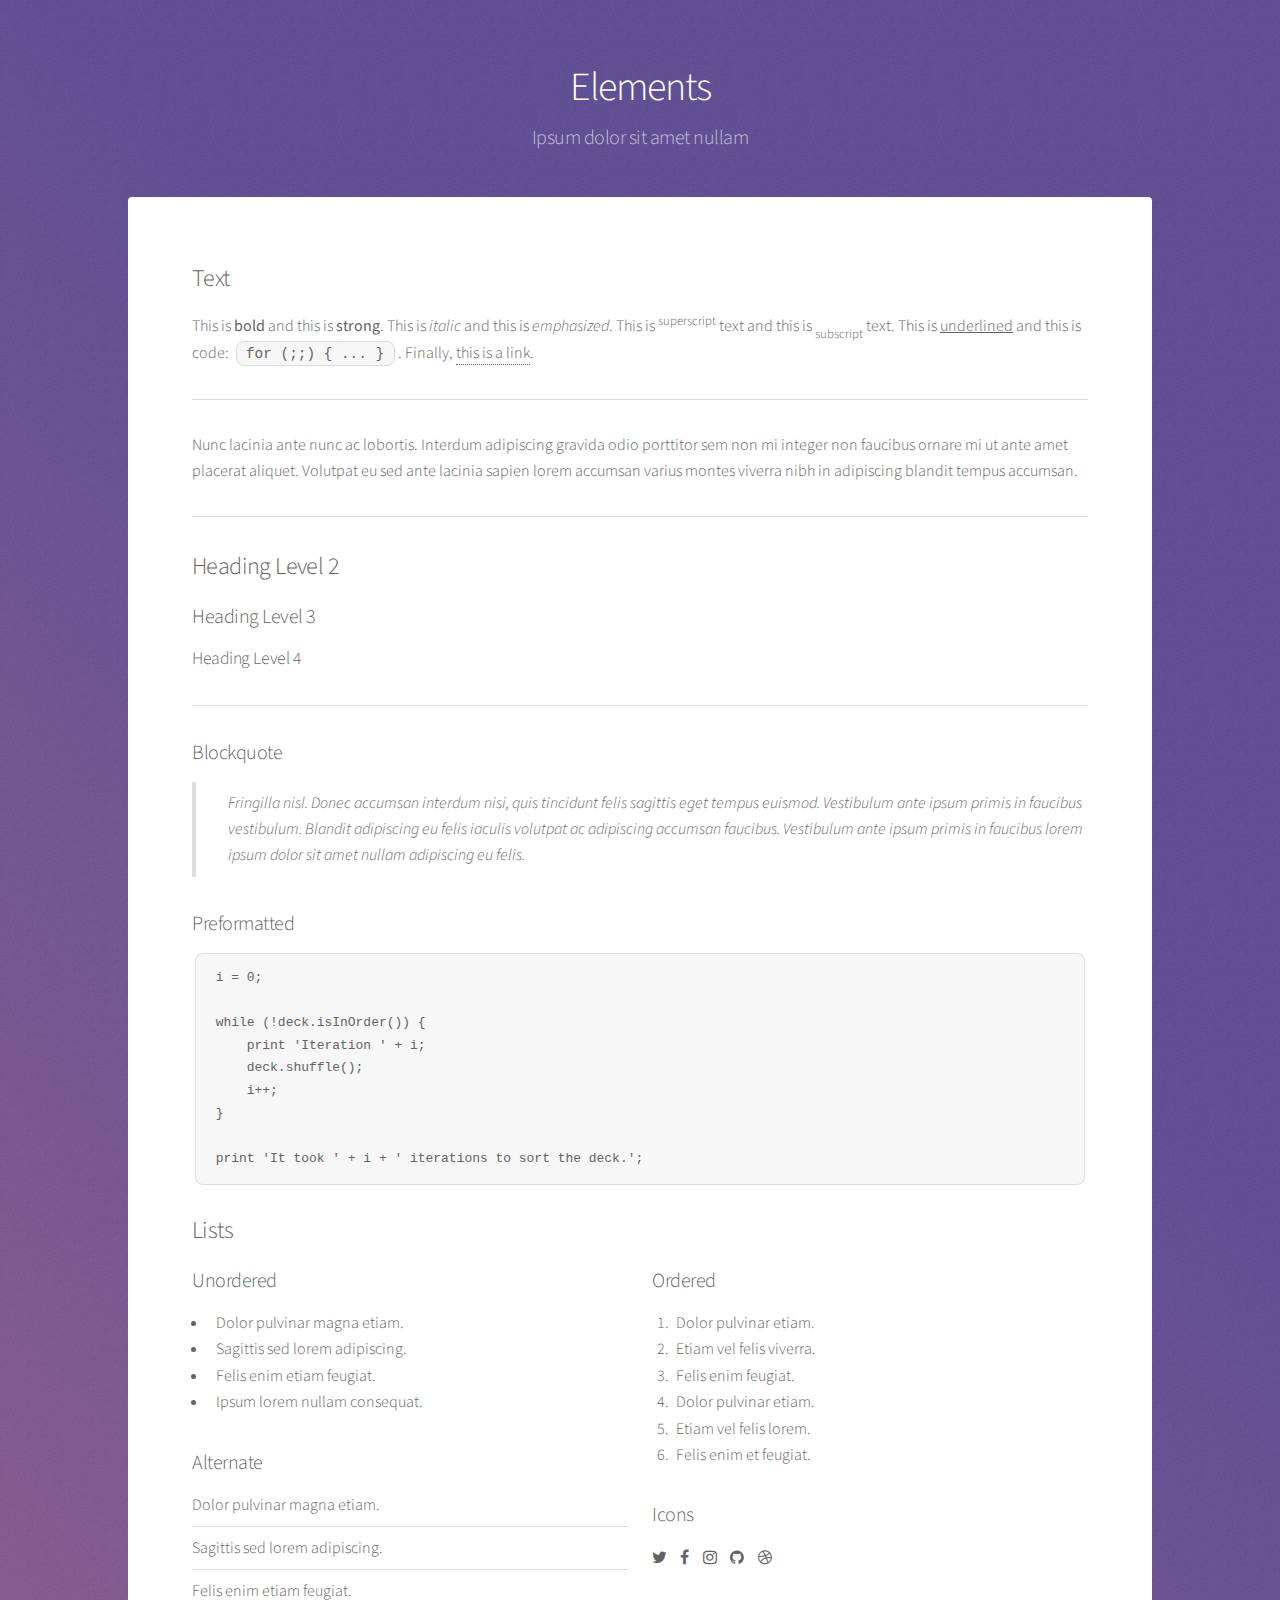
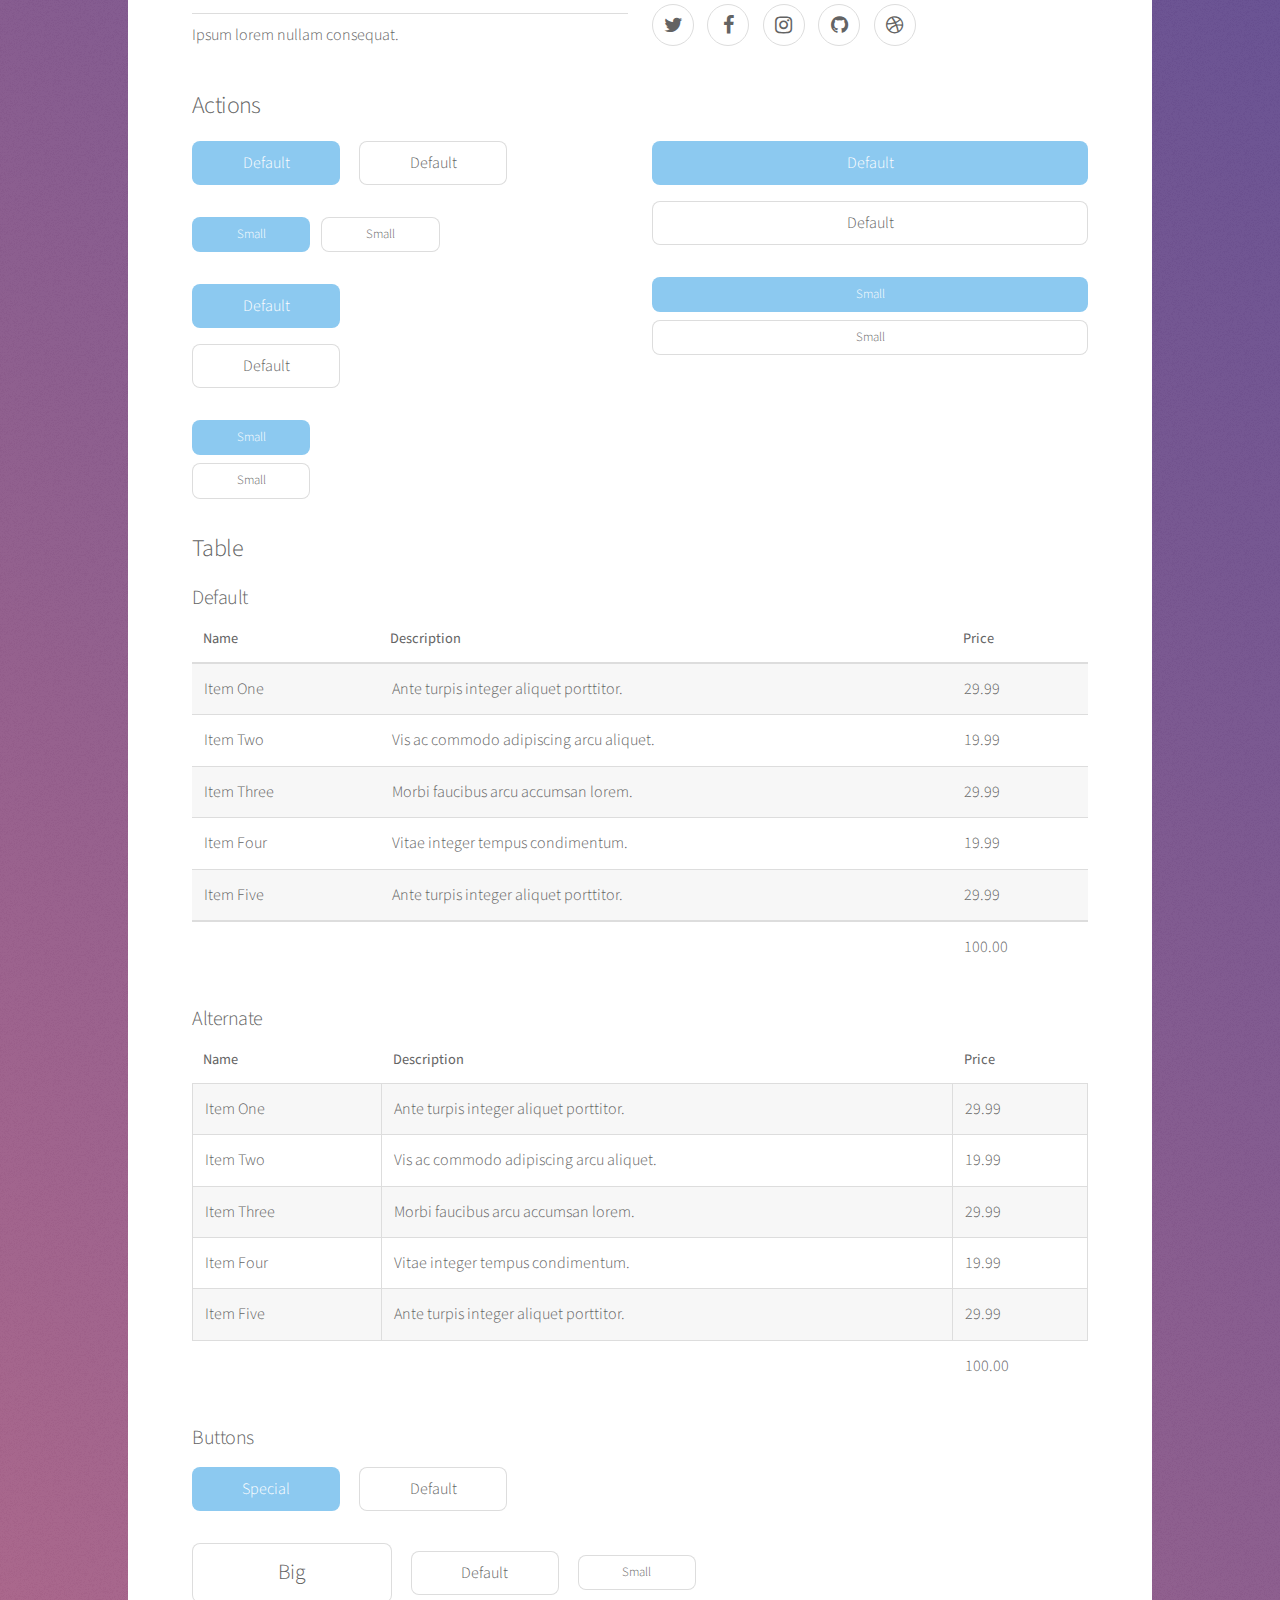
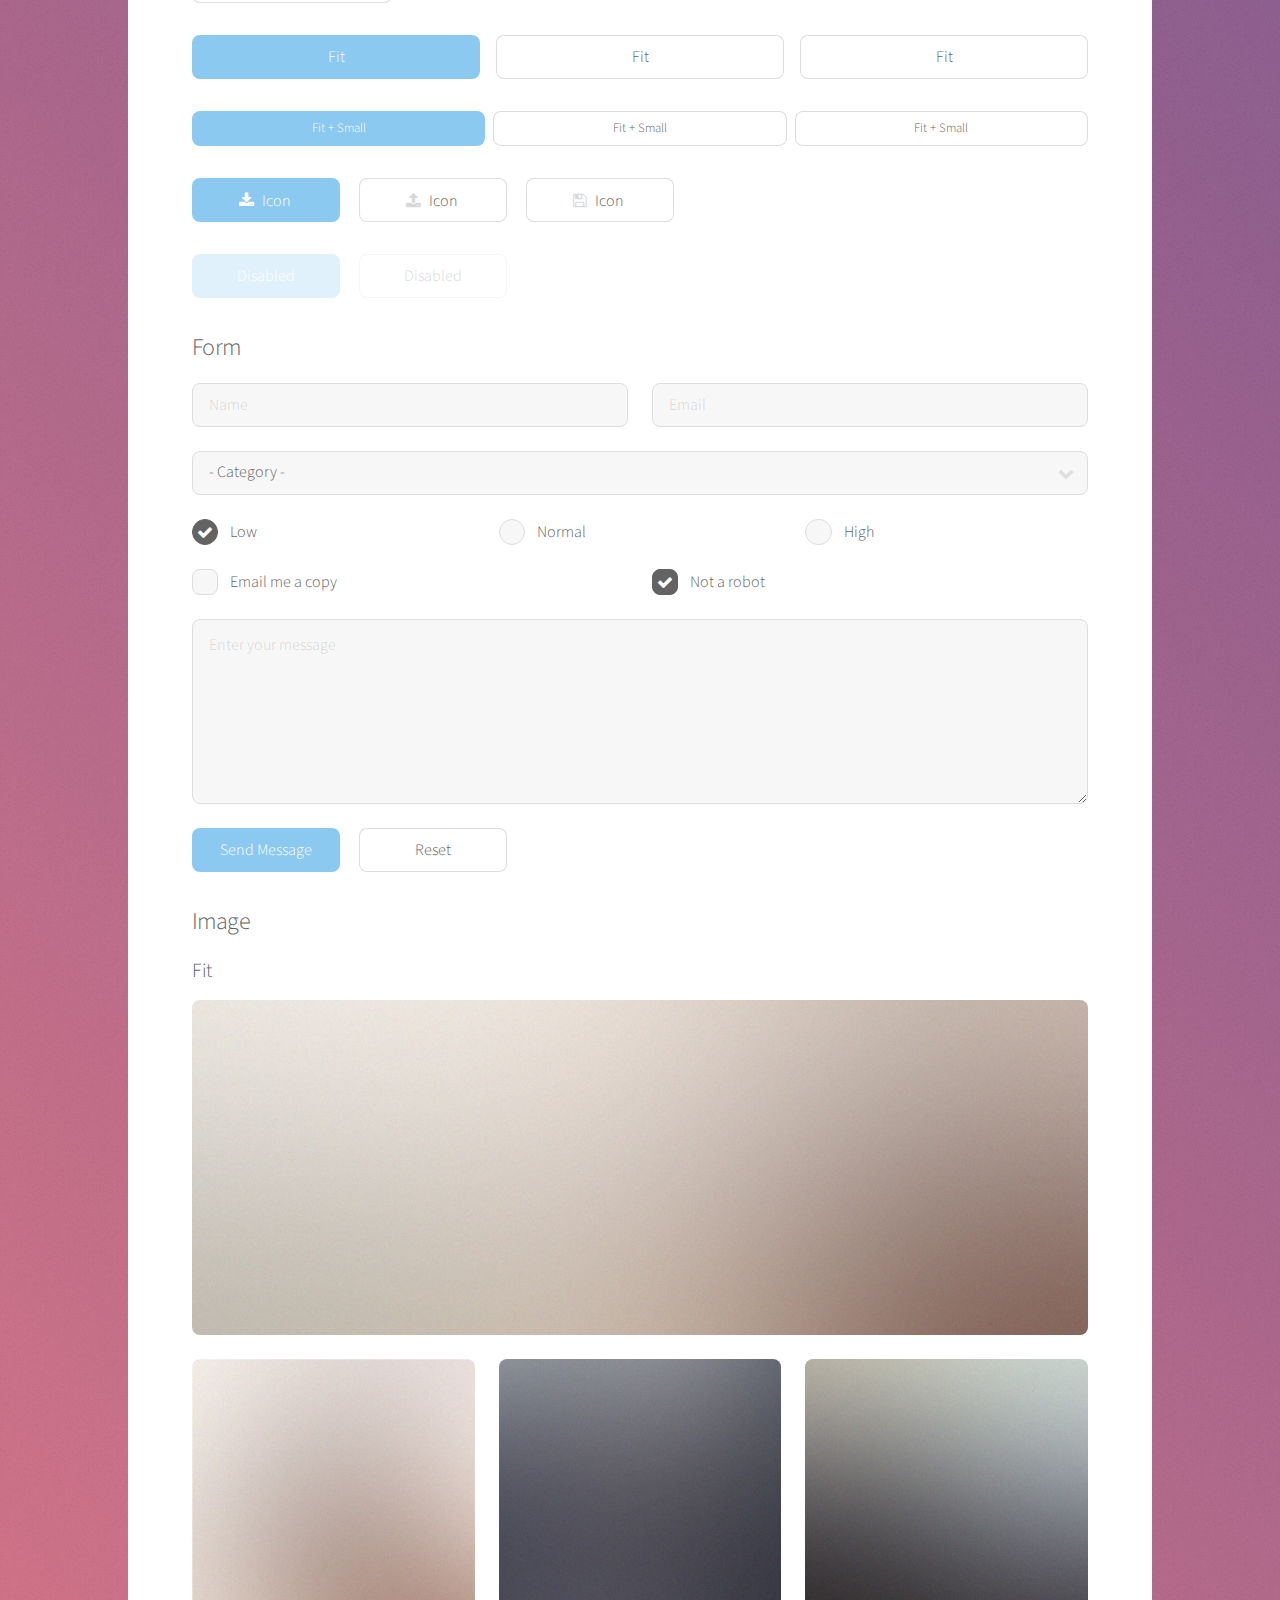
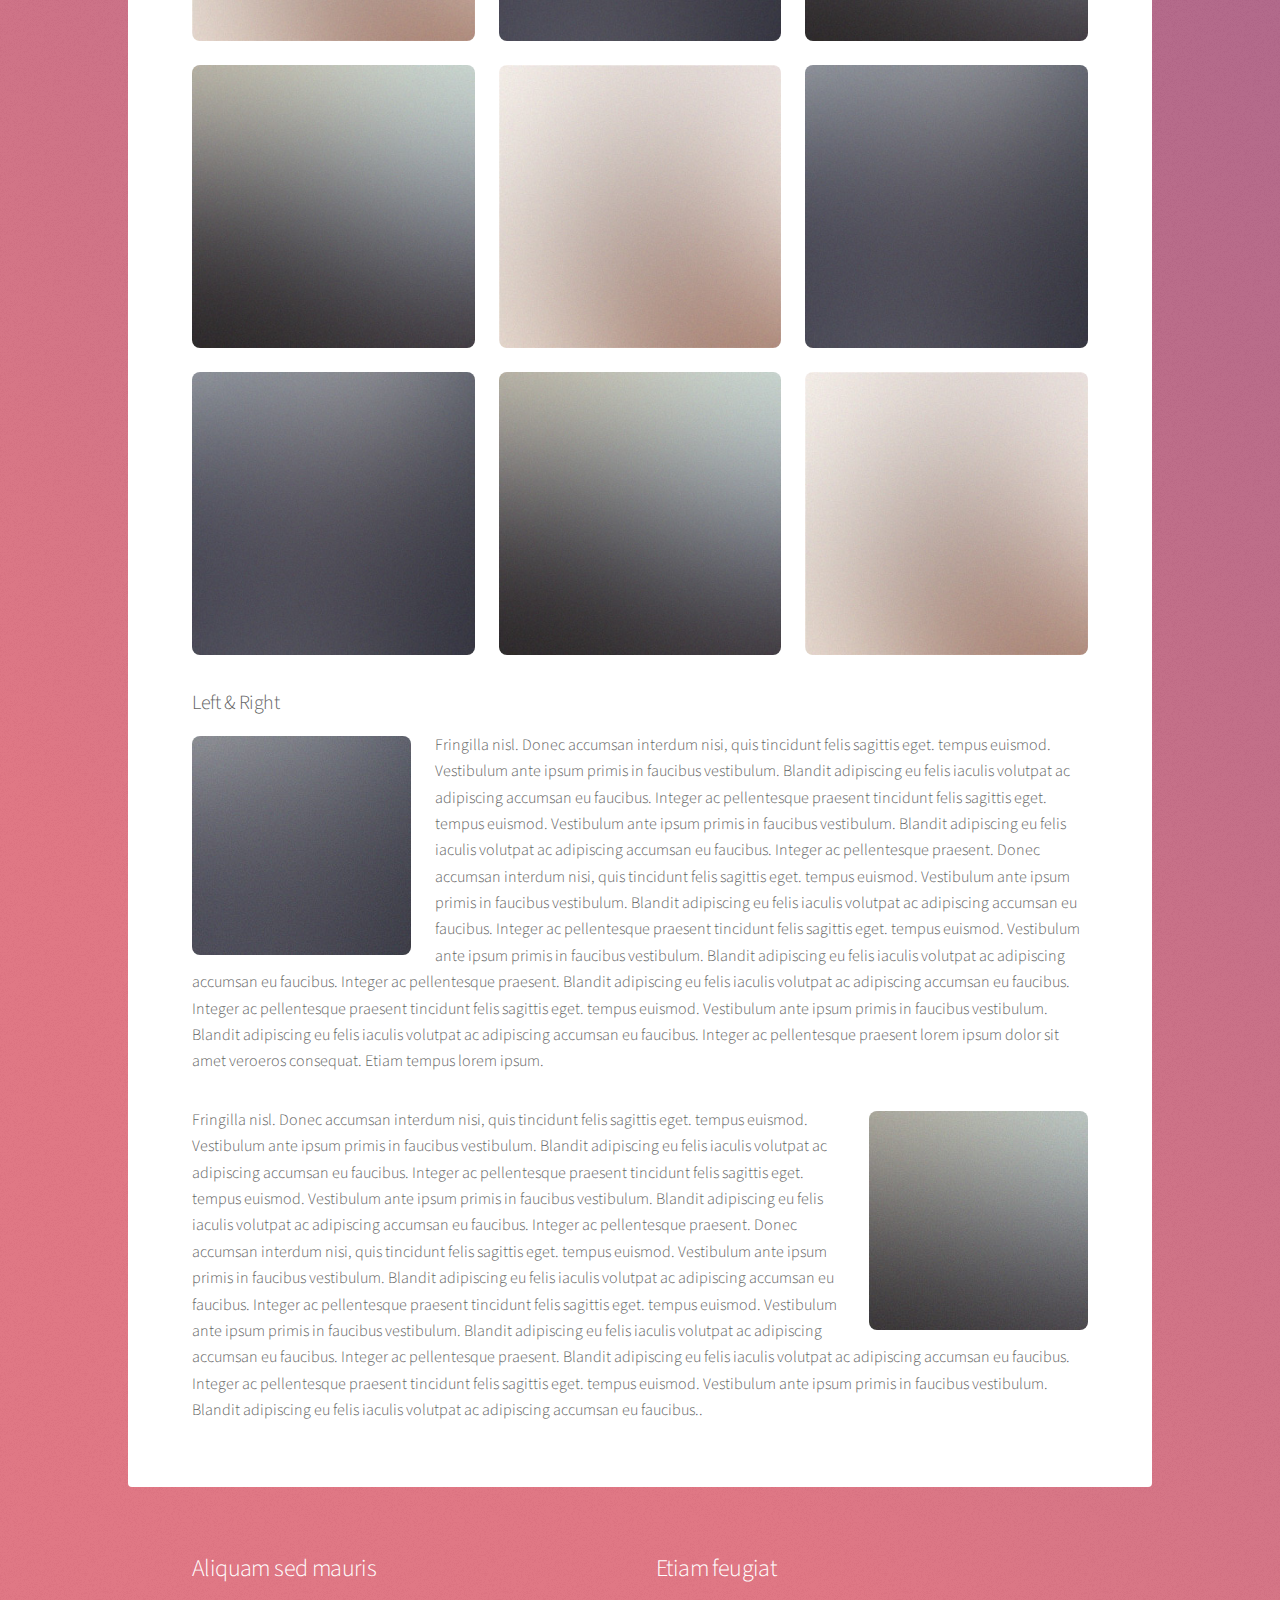
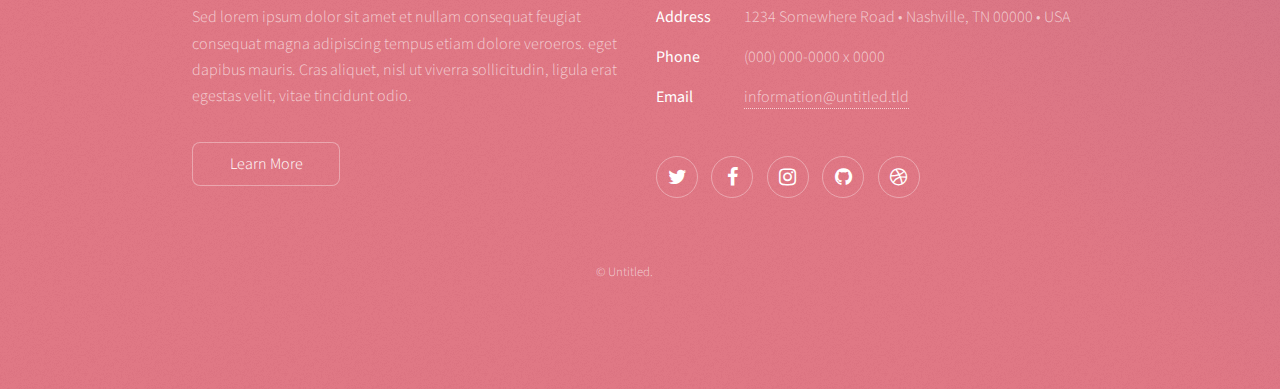
==== elements.html @ c95d52db "add Skel, SASS, & jquery files" ====
<!DOCTYPE HTML>
<!--
	Stellar by Pixelarity
	pixelarity.com | hello@pixelarity.com
	License: pixelarity.com/license
-->
<html>
	<head>
		<title>Untitled</title>
		<meta charset="utf-8" />
		<meta name="viewport" content="width=device-width, initial-scale=1" />
		<!--[if lte IE 8]><script src="assets/js/ie/html5shiv.js"></script><![endif]-->
		<link rel="stylesheet" href="assets/css/main.css" />
		<!--[if lte IE 9]><link rel="stylesheet" href="assets/css/ie9.css" /><![endif]-->
		<!--[if lte IE 8]><link rel="stylesheet" href="assets/css/ie8.css" /><![endif]-->
	</head>
	<body>

		<!-- Wrapper -->
			<div id="wrapper">

				<!-- Header -->
					<header id="header">
						<h1>Elements</h1>
						<p>Ipsum dolor sit amet nullam</p>
					</header>

				<!-- Main -->
					<div id="main">

						<!-- Content -->
							<section id="content" class="main">

								<!-- Text -->
									<section>
										<h2>Text</h2>
										<p>This is <b>bold</b> and this is <strong>strong</strong>. This is <i>italic</i> and this is <em>emphasized</em>.
										This is <sup>superscript</sup> text and this is <sub>subscript</sub> text.
										This is <u>underlined</u> and this is code: <code>for (;;) { ... }</code>. Finally, <a href="#">this is a link</a>.</p>
										<hr />
										<p>Nunc lacinia ante nunc ac lobortis. Interdum adipiscing gravida odio porttitor sem non mi integer non faucibus ornare mi ut ante amet placerat aliquet. Volutpat eu sed ante lacinia sapien lorem accumsan varius montes viverra nibh in adipiscing blandit tempus accumsan.</p>
										<hr />
										<h2>Heading Level 2</h2>
										<h3>Heading Level 3</h3>
										<h4>Heading Level 4</h4>
										<hr />
										<h3>Blockquote</h3>
										<blockquote>Fringilla nisl. Donec accumsan interdum nisi, quis tincidunt felis sagittis eget tempus euismod. Vestibulum ante ipsum primis in faucibus vestibulum. Blandit adipiscing eu felis iaculis volutpat ac adipiscing accumsan faucibus. Vestibulum ante ipsum primis in faucibus lorem ipsum dolor sit amet nullam adipiscing eu felis.</blockquote>
										<h3>Preformatted</h3>
										<pre><code>i = 0;

while (!deck.isInOrder()) {
    print 'Iteration ' + i;
    deck.shuffle();
    i++;
}

print 'It took ' + i + ' iterations to sort the deck.';</code></pre>
									</section>

								<!-- Lists -->
									<section>
										<h2>Lists</h2>
										<div class="row">
											<div class="6u 12u$(medium)">
												<h3>Unordered</h3>
												<ul>
													<li>Dolor pulvinar magna etiam.</li>
													<li>Sagittis sed lorem adipiscing.</li>
													<li>Felis enim etiam feugiat.</li>
													<li>Ipsum lorem nullam consequat.</li>
												</ul>
												<h3>Alternate</h3>
												<ul class="alt">
													<li>Dolor pulvinar magna etiam.</li>
													<li>Sagittis sed lorem adipiscing.</li>
													<li>Felis enim etiam feugiat.</li>
													<li>Ipsum lorem nullam consequat.</li>
												</ul>
											</div>
											<div class="6u$ 12u$(medium)">
												<h3>Ordered</h3>
												<ol>
													<li>Dolor pulvinar etiam.</li>
													<li>Etiam vel felis viverra.</li>
													<li>Felis enim feugiat.</li>
													<li>Dolor pulvinar etiam.</li>
													<li>Etiam vel felis lorem.</li>
													<li>Felis enim et feugiat.</li>
												</ol>
												<h3>Icons</h3>
												<ul class="icons">
													<li><a href="#" class="icon fa-twitter"><span class="label">Twitter</span></a></li>
													<li><a href="#" class="icon fa-facebook"><span class="label">Facebook</span></a></li>
													<li><a href="#" class="icon fa-instagram"><span class="label">Instagram</span></a></li>
													<li><a href="#" class="icon fa-github"><span class="label">GitHub</span></a></li>
													<li><a href="#" class="icon fa-dribbble"><span class="label">Dribbble</span></a></li>
												</ul>
												<ul class="icons">
													<li><a href="#" class="icon alt fa-twitter"><span class="label">Twitter</span></a></li>
													<li><a href="#" class="icon alt fa-facebook"><span class="label">Facebook</span></a></li>
													<li><a href="#" class="icon alt fa-instagram"><span class="label">Instagram</span></a></li>
													<li><a href="#" class="icon alt fa-github"><span class="label">GitHub</span></a></li>
													<li><a href="#" class="icon alt fa-dribbble"><span class="label">Dribbble</span></a></li>
												</ul>
											</div>
										</div>
										<h2>Actions</h2>
										<div class="row">
											<div class="6u 12u$(medium)">
												<ul class="actions">
													<li><a href="#" class="button special">Default</a></li>
													<li><a href="#" class="button">Default</a></li>
												</ul>
												<ul class="actions small">
													<li><a href="#" class="button special small">Small</a></li>
													<li><a href="#" class="button small">Small</a></li>
												</ul>
												<ul class="actions vertical">
													<li><a href="#" class="button special">Default</a></li>
													<li><a href="#" class="button">Default</a></li>
												</ul>
												<ul class="actions vertical small">
													<li><a href="#" class="button special small">Small</a></li>
													<li><a href="#" class="button small">Small</a></li>
												</ul>
											</div>
											<div class="6u 12u$(medium)">
												<ul class="actions vertical">
													<li><a href="#" class="button special fit">Default</a></li>
													<li><a href="#" class="button fit">Default</a></li>
												</ul>
												<ul class="actions vertical small">
													<li><a href="#" class="button special small fit">Small</a></li>
													<li><a href="#" class="button small fit">Small</a></li>
												</ul>
											</div>
										</div>
									</section>

								<!-- Table -->
									<section>
										<h2>Table</h2>
										<h3>Default</h3>
										<div class="table-wrapper">
											<table>
												<thead>
													<tr>
														<th>Name</th>
														<th>Description</th>
														<th>Price</th>
													</tr>
												</thead>
												<tbody>
													<tr>
														<td>Item One</td>
														<td>Ante turpis integer aliquet porttitor.</td>
														<td>29.99</td>
													</tr>
													<tr>
														<td>Item Two</td>
														<td>Vis ac commodo adipiscing arcu aliquet.</td>
														<td>19.99</td>
													</tr>
													<tr>
														<td>Item Three</td>
														<td> Morbi faucibus arcu accumsan lorem.</td>
														<td>29.99</td>
													</tr>
													<tr>
														<td>Item Four</td>
														<td>Vitae integer tempus condimentum.</td>
														<td>19.99</td>
													</tr>
													<tr>
														<td>Item Five</td>
														<td>Ante turpis integer aliquet porttitor.</td>
														<td>29.99</td>
													</tr>
												</tbody>
												<tfoot>
													<tr>
														<td colspan="2"></td>
														<td>100.00</td>
													</tr>
												</tfoot>
											</table>
										</div>

										<h3>Alternate</h3>
										<div class="table-wrapper">
											<table class="alt">
												<thead>
													<tr>
														<th>Name</th>
														<th>Description</th>
														<th>Price</th>
													</tr>
												</thead>
												<tbody>
													<tr>
														<td>Item One</td>
														<td>Ante turpis integer aliquet porttitor.</td>
														<td>29.99</td>
													</tr>
													<tr>
														<td>Item Two</td>
														<td>Vis ac commodo adipiscing arcu aliquet.</td>
														<td>19.99</td>
													</tr>
													<tr>
														<td>Item Three</td>
														<td> Morbi faucibus arcu accumsan lorem.</td>
														<td>29.99</td>
													</tr>
													<tr>
														<td>Item Four</td>
														<td>Vitae integer tempus condimentum.</td>
														<td>19.99</td>
													</tr>
													<tr>
														<td>Item Five</td>
														<td>Ante turpis integer aliquet porttitor.</td>
														<td>29.99</td>
													</tr>
												</tbody>
												<tfoot>
													<tr>
														<td colspan="2"></td>
														<td>100.00</td>
													</tr>
												</tfoot>
											</table>
										</div>
									</section>

								<!-- Buttons -->
									<section>
										<h3>Buttons</h3>
										<ul class="actions">
											<li><a href="#" class="button special">Special</a></li>
											<li><a href="#" class="button">Default</a></li>
										</ul>
										<ul class="actions">
											<li><a href="#" class="button big">Big</a></li>
											<li><a href="#" class="button">Default</a></li>
											<li><a href="#" class="button small">Small</a></li>
										</ul>
										<ul class="actions fit">
											<li><a href="#" class="button special fit">Fit</a></li>
											<li><a href="#" class="button fit">Fit</a></li>
											<li><a href="#" class="button fit">Fit</a></li>
										</ul>
										<ul class="actions fit small">
											<li><a href="#" class="button special fit small">Fit + Small</a></li>
											<li><a href="#" class="button fit small">Fit + Small</a></li>
											<li><a href="#" class="button fit small">Fit + Small</a></li>
										</ul>
										<ul class="actions">
											<li><a href="#" class="button special icon fa-download">Icon</a></li>
											<li><a href="#" class="button icon fa-upload">Icon</a></li>
											<li><a href="#" class="button icon fa-save">Icon</a></li>
										</ul>
										<ul class="actions">
											<li><span class="button special disabled">Disabled</span></li>
											<li><span class="button disabled">Disabled</span></li>
										</ul>
									</section>

								<!-- Form -->
									<section>
										<h2>Form</h2>
										<form method="post" action="#">
											<div class="row uniform">
												<div class="6u 12u$(xsmall)">
													<input type="text" name="demo-name" id="demo-name" value="" placeholder="Name" />
												</div>
												<div class="6u$ 12u$(xsmall)">
													<input type="email" name="demo-email" id="demo-email" value="" placeholder="Email" />
												</div>
												<div class="12u$">
													<div class="select-wrapper">
														<select name="demo-category" id="demo-category">
															<option value="">- Category -</option>
															<option value="1">Manufacturing</option>
															<option value="1">Shipping</option>
															<option value="1">Administration</option>
															<option value="1">Human Resources</option>
														</select>
													</div>
												</div>
												<div class="4u 12u$(small)">
													<input type="radio" id="demo-priority-low" name="demo-priority" checked>
													<label for="demo-priority-low">Low</label>
												</div>
												<div class="4u 12u$(small)">
													<input type="radio" id="demo-priority-normal" name="demo-priority">
													<label for="demo-priority-normal">Normal</label>
												</div>
												<div class="4u$ 12u$(small)">
													<input type="radio" id="demo-priority-high" name="demo-priority">
													<label for="demo-priority-high">High</label>
												</div>
												<div class="6u 12u$(small)">
													<input type="checkbox" id="demo-copy" name="demo-copy">
													<label for="demo-copy">Email me a copy</label>
												</div>
												<div class="6u$ 12u$(small)">
													<input type="checkbox" id="demo-human" name="demo-human" checked>
													<label for="demo-human">Not a robot</label>
												</div>
												<div class="12u$">
													<textarea name="demo-message" id="demo-message" placeholder="Enter your message" rows="6"></textarea>
												</div>
												<div class="12u$">
													<ul class="actions">
														<li><input type="submit" value="Send Message" class="special" /></li>
														<li><input type="reset" value="Reset" /></li>
													</ul>
												</div>
											</div>
										</form>
									</section>

								<!-- Image -->
									<section>
										<h2>Image</h2>
										<h3>Fit</h3>
										<div class="box alt">
											<div class="row uniform">
												<div class="12u$"><span class="image fit"><img src="images/pic04.jpg" alt="" /></span></div>
												<div class="4u"><span class="image fit"><img src="images/pic01.jpg" alt="" /></span></div>
												<div class="4u"><span class="image fit"><img src="images/pic02.jpg" alt="" /></span></div>
												<div class="4u$"><span class="image fit"><img src="images/pic03.jpg" alt="" /></span></div>
												<div class="4u"><span class="image fit"><img src="images/pic03.jpg" alt="" /></span></div>
												<div class="4u"><span class="image fit"><img src="images/pic01.jpg" alt="" /></span></div>
												<div class="4u$"><span class="image fit"><img src="images/pic02.jpg" alt="" /></span></div>
												<div class="4u"><span class="image fit"><img src="images/pic02.jpg" alt="" /></span></div>
												<div class="4u"><span class="image fit"><img src="images/pic03.jpg" alt="" /></span></div>
												<div class="4u$"><span class="image fit"><img src="images/pic01.jpg" alt="" /></span></div>
											</div>
										</div>
										<h3>Left &amp; Right</h3>
										<p><span class="image left"><img src="images/pic05.jpg" alt="" /></span>Fringilla nisl. Donec accumsan interdum nisi, quis tincidunt felis sagittis eget. tempus euismod. Vestibulum ante ipsum primis in faucibus vestibulum. Blandit adipiscing eu felis iaculis volutpat ac adipiscing accumsan eu faucibus. Integer ac pellentesque praesent tincidunt felis sagittis eget. tempus euismod. Vestibulum ante ipsum primis in faucibus vestibulum. Blandit adipiscing eu felis iaculis volutpat ac adipiscing accumsan eu faucibus. Integer ac pellentesque praesent. Donec accumsan interdum nisi, quis tincidunt felis sagittis eget. tempus euismod. Vestibulum ante ipsum primis in faucibus vestibulum. Blandit adipiscing eu felis iaculis volutpat ac adipiscing accumsan eu faucibus. Integer ac pellentesque praesent tincidunt felis sagittis eget. tempus euismod. Vestibulum ante ipsum primis in faucibus vestibulum. Blandit adipiscing eu felis iaculis volutpat ac adipiscing accumsan eu faucibus. Integer ac pellentesque praesent. Blandit adipiscing eu felis iaculis volutpat ac adipiscing accumsan eu faucibus. Integer ac pellentesque praesent tincidunt felis sagittis eget. tempus euismod. Vestibulum ante ipsum primis in faucibus vestibulum. Blandit adipiscing eu felis iaculis volutpat ac adipiscing accumsan eu faucibus. Integer ac pellentesque praesent lorem ipsum dolor sit amet veroeros consequat. Etiam tempus lorem ipsum.</p>
										<p><span class="image right"><img src="images/pic06.jpg" alt="" /></span>Fringilla nisl. Donec accumsan interdum nisi, quis tincidunt felis sagittis eget. tempus euismod. Vestibulum ante ipsum primis in faucibus vestibulum. Blandit adipiscing eu felis iaculis volutpat ac adipiscing accumsan eu faucibus. Integer ac pellentesque praesent tincidunt felis sagittis eget. tempus euismod. Vestibulum ante ipsum primis in faucibus vestibulum. Blandit adipiscing eu felis iaculis volutpat ac adipiscing accumsan eu faucibus. Integer ac pellentesque praesent. Donec accumsan interdum nisi, quis tincidunt felis sagittis eget. tempus euismod. Vestibulum ante ipsum primis in faucibus vestibulum. Blandit adipiscing eu felis iaculis volutpat ac adipiscing accumsan eu faucibus. Integer ac pellentesque praesent tincidunt felis sagittis eget. tempus euismod. Vestibulum ante ipsum primis in faucibus vestibulum. Blandit adipiscing eu felis iaculis volutpat ac adipiscing accumsan eu faucibus. Integer ac pellentesque praesent. Blandit adipiscing eu felis iaculis volutpat ac adipiscing accumsan eu faucibus. Integer ac pellentesque praesent tincidunt felis sagittis eget. tempus euismod. Vestibulum ante ipsum primis in faucibus vestibulum. Blandit adipiscing eu felis iaculis volutpat ac adipiscing accumsan eu faucibus..</p>
									</section>

							</section>

					</div>

				<!-- Footer -->
					<footer id="footer">
						<section>
							<h2>Aliquam sed mauris</h2>
							<p>Sed lorem ipsum dolor sit amet et nullam consequat feugiat consequat magna adipiscing tempus etiam dolore veroeros. eget dapibus mauris. Cras aliquet, nisl ut viverra sollicitudin, ligula erat egestas velit, vitae tincidunt odio.</p>
							<ul class="actions">
								<li><a href="#" class="button">Learn More</a></li>
							</ul>
						</section>
						<section>
							<h2>Etiam feugiat</h2>
							<dl class="alt">
								<dt>Address</dt>
								<dd>1234 Somewhere Road &bull; Nashville, TN 00000 &bull; USA</dd>
								<dt>Phone</dt>
								<dd>(000) 000-0000 x 0000</dd>
								<dt>Email</dt>
								<dd><a href="#">information@untitled.tld</a></dd>
							</dl>
							<ul class="icons">
								<li><a href="#" class="icon fa-twitter alt"><span class="label">Twitter</span></a></li>
								<li><a href="#" class="icon fa-facebook alt"><span class="label">Facebook</span></a></li>
								<li><a href="#" class="icon fa-instagram alt"><span class="label">Instagram</span></a></li>
								<li><a href="#" class="icon fa-github alt"><span class="label">GitHub</span></a></li>
								<li><a href="#" class="icon fa-dribbble alt"><span class="label">Dribbble</span></a></li>
							</ul>
						</section>
						<p class="copyright">&copy; Untitled.</p>
					</footer>

			</div>

		<!-- Scripts -->
			<script src="assets/js/jquery.min.js"></script>
			<script src="assets/js/jquery.scrollex.min.js"></script>
			<script src="assets/js/jquery.scrolly.min.js"></script>
			<script src="assets/js/skel.min.js"></script>
			<script src="assets/js/util.js"></script>
			<!--[if lte IE 8]><script src="assets/js/ie/respond.min.js"></script><![endif]-->
			<script src="assets/js/main.js"></script>

	</body>
</html>
---- assets/css/main.css ----
@import url(font-awesome.min.css);
@import "https://fonts.googleapis.com/css?family=Source+Sans+Pro:300,400";

/*
	Stellar by Pixelarity
	pixelarity.com | hello@pixelarity.com
	License: pixelarity.com/license
*/

/* Reset */

	html, body, div, span, applet, object, iframe, h1, h2, h3, h4, h5, h6, p, blockquote, pre, a, abbr, acronym, address, big, cite, code, del, dfn, em, img, ins, kbd, q, s, samp, small, strike, strong, sub, sup, tt, var, b, u, i, center, dl, dt, dd, ol, ul, li, fieldset, form, label, legend, table, caption, tbody, tfoot, thead, tr, th, td, article, aside, canvas, details, embed, figure, figcaption, footer, header, hgroup, menu, nav, output, ruby, section, summary, time, mark, audio, video {
		margin: 0;
		padding: 0;
		border: 0;
		font-size: 100%;
		font: inherit;
		vertical-align: baseline;
	}

	article, aside, details, figcaption, figure, footer, header, hgroup, menu, nav, section {
		display: block;
	}

	body {
		line-height: 1;
	}

	ol, ul {
		list-style: none;
	}

	blockquote, q {
		quotes: none;
	}

	blockquote:before, blockquote:after, q:before, q:after {
		content: '';
		content: none;
	}

	table {
		border-collapse: collapse;
		border-spacing: 0;
	}

	body {
		-webkit-text-size-adjust: none;
	}

/* Box Model */

	*, *:before, *:after {
		-moz-box-sizing: border-box;
		-webkit-box-sizing: border-box;
		box-sizing: border-box;
	}

/* Grid */

	.row {
		border-bottom: solid 1px transparent;
		-moz-box-sizing: border-box;
		-webkit-box-sizing: border-box;
		box-sizing: border-box;
	}

	.row > * {
		float: left;
		-moz-box-sizing: border-box;
		-webkit-box-sizing: border-box;
		box-sizing: border-box;
	}

	.row:after, .row:before {
		content: '';
		display: block;
		clear: both;
		height: 0;
	}

	.row.uniform > * > :first-child {
		margin-top: 0;
	}

	.row.uniform > * > :last-child {
		margin-bottom: 0;
	}

	.row.\30 \25 > * {
		padding: 0 0 0 0em;
	}

	.row.\30 \25 {
		margin: 0 0 -1px 0em;
	}

	.row.uniform.\30 \25 > * {
		padding: 0em 0 0 0em;
	}

	.row.uniform.\30 \25 {
		margin: 0em 0 -1px 0em;
	}

	.row > * {
		padding: 0 0 0 1.5em;
	}

	.row {
		margin: 0 0 -1px -1.5em;
	}

	.row.uniform > * {
		padding: 1.5em 0 0 1.5em;
	}

	.row.uniform {
		margin: -1.5em 0 -1px -1.5em;
	}

	.row.\32 00\25 > * {
		padding: 0 0 0 3em;
	}

	.row.\32 00\25 {
		margin: 0 0 -1px -3em;
	}

	.row.uniform.\32 00\25 > * {
		padding: 3em 0 0 3em;
	}

	.row.uniform.\32 00\25 {
		margin: -3em 0 -1px -3em;
	}

	.row.\31 50\25 > * {
		padding: 0 0 0 2.25em;
	}

	.row.\31 50\25 {
		margin: 0 0 -1px -2.25em;
	}

	.row.uniform.\31 50\25 > * {
		padding: 2.25em 0 0 2.25em;
	}

	.row.uniform.\31 50\25 {
		margin: -2.25em 0 -1px -2.25em;
	}

	.row.\35 0\25 > * {
		padding: 0 0 0 0.75em;
	}

	.row.\35 0\25 {
		margin: 0 0 -1px -0.75em;
	}

	.row.uniform.\35 0\25 > * {
		padding: 0.75em 0 0 0.75em;
	}

	.row.uniform.\35 0\25 {
		margin: -0.75em 0 -1px -0.75em;
	}

	.row.\32 5\25 > * {
		padding: 0 0 0 0.375em;
	}

	.row.\32 5\25 {
		margin: 0 0 -1px -0.375em;
	}

	.row.uniform.\32 5\25 > * {
		padding: 0.375em 0 0 0.375em;
	}

	.row.uniform.\32 5\25 {
		margin: -0.375em 0 -1px -0.375em;
	}

	.\31 2u, .\31 2u\24 {
		width: 100%;
		clear: none;
		margin-left: 0;
	}

	.\31 1u, .\31 1u\24 {
		width: 91.6666666667%;
		clear: none;
		margin-left: 0;
	}

	.\31 0u, .\31 0u\24 {
		width: 83.3333333333%;
		clear: none;
		margin-left: 0;
	}

	.\39 u, .\39 u\24 {
		width: 75%;
		clear: none;
		margin-left: 0;
	}

	.\38 u, .\38 u\24 {
		width: 66.6666666667%;
		clear: none;
		margin-left: 0;
	}

	.\37 u, .\37 u\24 {
		width: 58.3333333333%;
		clear: none;
		margin-left: 0;
	}

	.\36 u, .\36 u\24 {
		width: 50%;
		clear: none;
		margin-left: 0;
	}

	.\35 u, .\35 u\24 {
		width: 41.6666666667%;
		clear: none;
		margin-left: 0;
	}

	.\34 u, .\34 u\24 {
		width: 33.3333333333%;
		clear: none;
		margin-left: 0;
	}

	.\33 u, .\33 u\24 {
		width: 25%;
		clear: none;
		margin-left: 0;
	}

	.\32 u, .\32 u\24 {
		width: 16.6666666667%;
		clear: none;
		margin-left: 0;
	}

	.\31 u, .\31 u\24 {
		width: 8.3333333333%;
		clear: none;
		margin-left: 0;
	}

	.\31 2u\24 + *,
	.\31 1u\24 + *,
	.\31 0u\24 + *,
	.\39 u\24 + *,
	.\38 u\24 + *,
	.\37 u\24 + *,
	.\36 u\24 + *,
	.\35 u\24 + *,
	.\34 u\24 + *,
	.\33 u\24 + *,
	.\32 u\24 + *,
	.\31 u\24 + * {
		clear: left;
	}

	.\-11u {
		margin-left: 91.66667%;
	}

	.\-10u {
		margin-left: 83.33333%;
	}

	.\-9u {
		margin-left: 75%;
	}

	.\-8u {
		margin-left: 66.66667%;
	}

	.\-7u {
		margin-left: 58.33333%;
	}

	.\-6u {
		margin-left: 50%;
	}

	.\-5u {
		margin-left: 41.66667%;
	}

	.\-4u {
		margin-left: 33.33333%;
	}

	.\-3u {
		margin-left: 25%;
	}

	.\-2u {
		margin-left: 16.66667%;
	}

	.\-1u {
		margin-left: 8.33333%;
	}

	@media screen and (max-width: 1680px) {

		.row > * {
			padding: 0 0 0 1.5em;
		}

		.row {
			margin: 0 0 -1px -1.5em;
		}

		.row.uniform > * {
			padding: 1.5em 0 0 1.5em;
		}

		.row.uniform {
			margin: -1.5em 0 -1px -1.5em;
		}

		.row.\32 00\25 > * {
			padding: 0 0 0 3em;
		}

		.row.\32 00\25 {
			margin: 0 0 -1px -3em;
		}

		.row.uniform.\32 00\25 > * {
			padding: 3em 0 0 3em;
		}

		.row.uniform.\32 00\25 {
			margin: -3em 0 -1px -3em;
		}

		.row.\31 50\25 > * {
			padding: 0 0 0 2.25em;
		}

		.row.\31 50\25 {
			margin: 0 0 -1px -2.25em;
		}

		.row.uniform.\31 50\25 > * {
			padding: 2.25em 0 0 2.25em;
		}

		.row.uniform.\31 50\25 {
			margin: -2.25em 0 -1px -2.25em;
		}

		.row.\35 0\25 > * {
			padding: 0 0 0 0.75em;
		}

		.row.\35 0\25 {
			margin: 0 0 -1px -0.75em;
		}

		.row.uniform.\35 0\25 > * {
			padding: 0.75em 0 0 0.75em;
		}

		.row.uniform.\35 0\25 {
			margin: -0.75em 0 -1px -0.75em;
		}

		.row.\32 5\25 > * {
			padding: 0 0 0 0.375em;
		}

		.row.\32 5\25 {
			margin: 0 0 -1px -0.375em;
		}

		.row.uniform.\32 5\25 > * {
			padding: 0.375em 0 0 0.375em;
		}

		.row.uniform.\32 5\25 {
			margin: -0.375em 0 -1px -0.375em;
		}

		.\31 2u\28xlarge\29, .\31 2u\24\28xlarge\29 {
			width: 100%;
			clear: none;
			margin-left: 0;
		}

		.\31 1u\28xlarge\29, .\31 1u\24\28xlarge\29 {
			width: 91.6666666667%;
			clear: none;
			margin-left: 0;
		}

		.\31 0u\28xlarge\29, .\31 0u\24\28xlarge\29 {
			width: 83.3333333333%;
			clear: none;
			margin-left: 0;
		}

		.\39 u\28xlarge\29, .\39 u\24\28xlarge\29 {
			width: 75%;
			clear: none;
			margin-left: 0;
		}

		.\38 u\28xlarge\29, .\38 u\24\28xlarge\29 {
			width: 66.6666666667%;
			clear: none;
			margin-left: 0;
		}

		.\37 u\28xlarge\29, .\37 u\24\28xlarge\29 {
			width: 58.3333333333%;
			clear: none;
			margin-left: 0;
		}

		.\36 u\28xlarge\29, .\36 u\24\28xlarge\29 {
			width: 50%;
			clear: none;
			margin-left: 0;
		}

		.\35 u\28xlarge\29, .\35 u\24\28xlarge\29 {
			width: 41.6666666667%;
			clear: none;
			margin-left: 0;
		}

		.\34 u\28xlarge\29, .\34 u\24\28xlarge\29 {
			width: 33.3333333333%;
			clear: none;
			margin-left: 0;
		}

		.\33 u\28xlarge\29, .\33 u\24\28xlarge\29 {
			width: 25%;
			clear: none;
			margin-left: 0;
		}

		.\32 u\28xlarge\29, .\32 u\24\28xlarge\29 {
			width: 16.6666666667%;
			clear: none;
			margin-left: 0;
		}

		.\31 u\28xlarge\29, .\31 u\24\28xlarge\29 {
			width: 8.3333333333%;
			clear: none;
			margin-left: 0;
		}

		.\31 2u\24\28xlarge\29 + *,
		.\31 1u\24\28xlarge\29 + *,
		.\31 0u\24\28xlarge\29 + *,
		.\39 u\24\28xlarge\29 + *,
		.\38 u\24\28xlarge\29 + *,
		.\37 u\24\28xlarge\29 + *,
		.\36 u\24\28xlarge\29 + *,
		.\35 u\24\28xlarge\29 + *,
		.\34 u\24\28xlarge\29 + *,
		.\33 u\24\28xlarge\29 + *,
		.\32 u\24\28xlarge\29 + *,
		.\31 u\24\28xlarge\29 + * {
			clear: left;
		}

		.\-11u\28xlarge\29 {
			margin-left: 91.66667%;
		}

		.\-10u\28xlarge\29 {
			margin-left: 83.33333%;
		}

		.\-9u\28xlarge\29 {
			margin-left: 75%;
		}

		.\-8u\28xlarge\29 {
			margin-left: 66.66667%;
		}

		.\-7u\28xlarge\29 {
			margin-left: 58.33333%;
		}

		.\-6u\28xlarge\29 {
			margin-left: 50%;
		}

		.\-5u\28xlarge\29 {
			margin-left: 41.66667%;
		}

		.\-4u\28xlarge\29 {
			margin-left: 33.33333%;
		}

		.\-3u\28xlarge\29 {
			margin-left: 25%;
		}

		.\-2u\28xlarge\29 {
			margin-left: 16.66667%;
		}

		.\-1u\28xlarge\29 {
			margin-left: 8.33333%;
		}

	}

	@media screen and (max-width: 1280px) {

		.row > * {
			padding: 0 0 0 1.5em;
		}

		.row {
			margin: 0 0 -1px -1.5em;
		}

		.row.uniform > * {
			padding: 1.5em 0 0 1.5em;
		}

		.row.uniform {
			margin: -1.5em 0 -1px -1.5em;
		}

		.row.\32 00\25 > * {
			padding: 0 0 0 3em;
		}

		.row.\32 00\25 {
			margin: 0 0 -1px -3em;
		}

		.row.uniform.\32 00\25 > * {
			padding: 3em 0 0 3em;
		}

		.row.uniform.\32 00\25 {
			margin: -3em 0 -1px -3em;
		}

		.row.\31 50\25 > * {
			padding: 0 0 0 2.25em;
		}

		.row.\31 50\25 {
			margin: 0 0 -1px -2.25em;
		}

		.row.uniform.\31 50\25 > * {
			padding: 2.25em 0 0 2.25em;
		}

		.row.uniform.\31 50\25 {
			margin: -2.25em 0 -1px -2.25em;
		}

		.row.\35 0\25 > * {
			padding: 0 0 0 0.75em;
		}

		.row.\35 0\25 {
			margin: 0 0 -1px -0.75em;
		}

		.row.uniform.\35 0\25 > * {
			padding: 0.75em 0 0 0.75em;
		}

		.row.uniform.\35 0\25 {
			margin: -0.75em 0 -1px -0.75em;
		}

		.row.\32 5\25 > * {
			padding: 0 0 0 0.375em;
		}

		.row.\32 5\25 {
			margin: 0 0 -1px -0.375em;
		}

		.row.uniform.\32 5\25 > * {
			padding: 0.375em 0 0 0.375em;
		}

		.row.uniform.\32 5\25 {
			margin: -0.375em 0 -1px -0.375em;
		}

		.\31 2u\28large\29, .\31 2u\24\28large\29 {
			width: 100%;
			clear: none;
			margin-left: 0;
		}

		.\31 1u\28large\29, .\31 1u\24\28large\29 {
			width: 91.6666666667%;
			clear: none;
			margin-left: 0;
		}

		.\31 0u\28large\29, .\31 0u\24\28large\29 {
			width: 83.3333333333%;
			clear: none;
			margin-left: 0;
		}

		.\39 u\28large\29, .\39 u\24\28large\29 {
			width: 75%;
			clear: none;
			margin-left: 0;
		}

		.\38 u\28large\29, .\38 u\24\28large\29 {
			width: 66.6666666667%;
			clear: none;
			margin-left: 0;
		}

		.\37 u\28large\29, .\37 u\24\28large\29 {
			width: 58.3333333333%;
			clear: none;
			margin-left: 0;
		}

		.\36 u\28large\29, .\36 u\24\28large\29 {
			width: 50%;
			clear: none;
			margin-left: 0;
		}

		.\35 u\28large\29, .\35 u\24\28large\29 {
			width: 41.6666666667%;
			clear: none;
			margin-left: 0;
		}

		.\34 u\28large\29, .\34 u\24\28large\29 {
			width: 33.3333333333%;
			clear: none;
			margin-left: 0;
		}

		.\33 u\28large\29, .\33 u\24\28large\29 {
			width: 25%;
			clear: none;
			margin-left: 0;
		}

		.\32 u\28large\29, .\32 u\24\28large\29 {
			width: 16.6666666667%;
			clear: none;
			margin-left: 0;
		}

		.\31 u\28large\29, .\31 u\24\28large\29 {
			width: 8.3333333333%;
			clear: none;
			margin-left: 0;
		}

		.\31 2u\24\28large\29 + *,
		.\31 1u\24\28large\29 + *,
		.\31 0u\24\28large\29 + *,
		.\39 u\24\28large\29 + *,
		.\38 u\24\28large\29 + *,
		.\37 u\24\28large\29 + *,
		.\36 u\24\28large\29 + *,
		.\35 u\24\28large\29 + *,
		.\34 u\24\28large\29 + *,
		.\33 u\24\28large\29 + *,
		.\32 u\24\28large\29 + *,
		.\31 u\24\28large\29 + * {
			clear: left;
		}

		.\-11u\28large\29 {
			margin-left: 91.66667%;
		}

		.\-10u\28large\29 {
			margin-left: 83.33333%;
		}

		.\-9u\28large\29 {
			margin-left: 75%;
		}

		.\-8u\28large\29 {
			margin-left: 66.66667%;
		}

		.\-7u\28large\29 {
			margin-left: 58.33333%;
		}

		.\-6u\28large\29 {
			margin-left: 50%;
		}

		.\-5u\28large\29 {
			margin-left: 41.66667%;
		}

		.\-4u\28large\29 {
			margin-left: 33.33333%;
		}

		.\-3u\28large\29 {
			margin-left: 25%;
		}

		.\-2u\28large\29 {
			margin-left: 16.66667%;
		}

		.\-1u\28large\29 {
			margin-left: 8.33333%;
		}

	}

	@media screen and (max-width: 980px) {

		.row > * {
			padding: 0 0 0 1.5em;
		}

		.row {
			margin: 0 0 -1px -1.5em;
		}

		.row.uniform > * {
			padding: 1.5em 0 0 1.5em;
		}

		.row.uniform {
			margin: -1.5em 0 -1px -1.5em;
		}

		.row.\32 00\25 > * {
			padding: 0 0 0 3em;
		}

		.row.\32 00\25 {
			margin: 0 0 -1px -3em;
		}

		.row.uniform.\32 00\25 > * {
			padding: 3em 0 0 3em;
		}

		.row.uniform.\32 00\25 {
			margin: -3em 0 -1px -3em;
		}

		.row.\31 50\25 > * {
			padding: 0 0 0 2.25em;
		}

		.row.\31 50\25 {
			margin: 0 0 -1px -2.25em;
		}

		.row.uniform.\31 50\25 > * {
			padding: 2.25em 0 0 2.25em;
		}

		.row.uniform.\31 50\25 {
			margin: -2.25em 0 -1px -2.25em;
		}

		.row.\35 0\25 > * {
			padding: 0 0 0 0.75em;
		}

		.row.\35 0\25 {
			margin: 0 0 -1px -0.75em;
		}

		.row.uniform.\35 0\25 > * {
			padding: 0.75em 0 0 0.75em;
		}

		.row.uniform.\35 0\25 {
			margin: -0.75em 0 -1px -0.75em;
		}

		.row.\32 5\25 > * {
			padding: 0 0 0 0.375em;
		}

		.row.\32 5\25 {
			margin: 0 0 -1px -0.375em;
		}

		.row.uniform.\32 5\25 > * {
			padding: 0.375em 0 0 0.375em;
		}

		.row.uniform.\32 5\25 {
			margin: -0.375em 0 -1px -0.375em;
		}

		.\31 2u\28medium\29, .\31 2u\24\28medium\29 {
			width: 100%;
			clear: none;
			margin-left: 0;
		}

		.\31 1u\28medium\29, .\31 1u\24\28medium\29 {
			width: 91.6666666667%;
			clear: none;
			margin-left: 0;
		}

		.\31 0u\28medium\29, .\31 0u\24\28medium\29 {
			width: 83.3333333333%;
			clear: none;
			margin-left: 0;
		}

		.\39 u\28medium\29, .\39 u\24\28medium\29 {
			width: 75%;
			clear: none;
			margin-left: 0;
		}

		.\38 u\28medium\29, .\38 u\24\28medium\29 {
			width: 66.6666666667%;
			clear: none;
			margin-left: 0;
		}

		.\37 u\28medium\29, .\37 u\24\28medium\29 {
			width: 58.3333333333%;
			clear: none;
			margin-left: 0;
		}

		.\36 u\28medium\29, .\36 u\24\28medium\29 {
			width: 50%;
			clear: none;
			margin-left: 0;
		}

		.\35 u\28medium\29, .\35 u\24\28medium\29 {
			width: 41.6666666667%;
			clear: none;
			margin-left: 0;
		}

		.\34 u\28medium\29, .\34 u\24\28medium\29 {
			width: 33.3333333333%;
			clear: none;
			margin-left: 0;
		}

		.\33 u\28medium\29, .\33 u\24\28medium\29 {
			width: 25%;
			clear: none;
			margin-left: 0;
		}

		.\32 u\28medium\29, .\32 u\24\28medium\29 {
			width: 16.6666666667%;
			clear: none;
			margin-left: 0;
		}

		.\31 u\28medium\29, .\31 u\24\28medium\29 {
			width: 8.3333333333%;
			clear: none;
			margin-left: 0;
		}

		.\31 2u\24\28medium\29 + *,
		.\31 1u\24\28medium\29 + *,
		.\31 0u\24\28medium\29 + *,
		.\39 u\24\28medium\29 + *,
		.\38 u\24\28medium\29 + *,
		.\37 u\24\28medium\29 + *,
		.\36 u\24\28medium\29 + *,
		.\35 u\24\28medium\29 + *,
		.\34 u\24\28medium\29 + *,
		.\33 u\24\28medium\29 + *,
		.\32 u\24\28medium\29 + *,
		.\31 u\24\28medium\29 + * {
			clear: left;
		}

		.\-11u\28medium\29 {
			margin-left: 91.66667%;
		}

		.\-10u\28medium\29 {
			margin-left: 83.33333%;
		}

		.\-9u\28medium\29 {
			margin-left: 75%;
		}

		.\-8u\28medium\29 {
			margin-left: 66.66667%;
		}

		.\-7u\28medium\29 {
			margin-left: 58.33333%;
		}

		.\-6u\28medium\29 {
			margin-left: 50%;
		}

		.\-5u\28medium\29 {
			margin-left: 41.66667%;
		}

		.\-4u\28medium\29 {
			margin-left: 33.33333%;
		}

		.\-3u\28medium\29 {
			margin-left: 25%;
		}

		.\-2u\28medium\29 {
			margin-left: 16.66667%;
		}

		.\-1u\28medium\29 {
			margin-left: 8.33333%;
		}

	}

	@media screen and (max-width: 736px) {

		.row > * {
			padding: 0 0 0 1em;
		}

		.row {
			margin: 0 0 -1px -1em;
		}

		.row.uniform > * {
			padding: 1em 0 0 1em;
		}

		.row.uniform {
			margin: -1em 0 -1px -1em;
		}

		.row.\32 00\25 > * {
			padding: 0 0 0 2em;
		}

		.row.\32 00\25 {
			margin: 0 0 -1px -2em;
		}

		.row.uniform.\32 00\25 > * {
			padding: 2em 0 0 2em;
		}

		.row.uniform.\32 00\25 {
			margin: -2em 0 -1px -2em;
		}

		.row.\31 50\25 > * {
			padding: 0 0 0 1.5em;
		}

		.row.\31 50\25 {
			margin: 0 0 -1px -1.5em;
		}

		.row.uniform.\31 50\25 > * {
			padding: 1.5em 0 0 1.5em;
		}

		.row.uniform.\31 50\25 {
			margin: -1.5em 0 -1px -1.5em;
		}

		.row.\35 0\25 > * {
			padding: 0 0 0 0.5em;
		}

		.row.\35 0\25 {
			margin: 0 0 -1px -0.5em;
		}

		.row.uniform.\35 0\25 > * {
			padding: 0.5em 0 0 0.5em;
		}

		.row.uniform.\35 0\25 {
			margin: -0.5em 0 -1px -0.5em;
		}

		.row.\32 5\25 > * {
			padding: 0 0 0 0.25em;
		}

		.row.\32 5\25 {
			margin: 0 0 -1px -0.25em;
		}

		.row.uniform.\32 5\25 > * {
			padding: 0.25em 0 0 0.25em;
		}

		.row.uniform.\32 5\25 {
			margin: -0.25em 0 -1px -0.25em;
		}

		.\31 2u\28small\29, .\31 2u\24\28small\29 {
			width: 100%;
			clear: none;
			margin-left: 0;
		}

		.\31 1u\28small\29, .\31 1u\24\28small\29 {
			width: 91.6666666667%;
			clear: none;
			margin-left: 0;
		}

		.\31 0u\28small\29, .\31 0u\24\28small\29 {
			width: 83.3333333333%;
			clear: none;
			margin-left: 0;
		}

		.\39 u\28small\29, .\39 u\24\28small\29 {
			width: 75%;
			clear: none;
			margin-left: 0;
		}

		.\38 u\28small\29, .\38 u\24\28small\29 {
			width: 66.6666666667%;
			clear: none;
			margin-left: 0;
		}

		.\37 u\28small\29, .\37 u\24\28small\29 {
			width: 58.3333333333%;
			clear: none;
			margin-left: 0;
		}

		.\36 u\28small\29, .\36 u\24\28small\29 {
			width: 50%;
			clear: none;
			margin-left: 0;
		}

		.\35 u\28small\29, .\35 u\24\28small\29 {
			width: 41.6666666667%;
			clear: none;
			margin-left: 0;
		}

		.\34 u\28small\29, .\34 u\24\28small\29 {
			width: 33.3333333333%;
			clear: none;
			margin-left: 0;
		}

		.\33 u\28small\29, .\33 u\24\28small\29 {
			width: 25%;
			clear: none;
			margin-left: 0;
		}

		.\32 u\28small\29, .\32 u\24\28small\29 {
			width: 16.6666666667%;
			clear: none;
			margin-left: 0;
		}

		.\31 u\28small\29, .\31 u\24\28small\29 {
			width: 8.3333333333%;
			clear: none;
			margin-left: 0;
		}

		.\31 2u\24\28small\29 + *,
		.\31 1u\24\28small\29 + *,
		.\31 0u\24\28small\29 + *,
		.\39 u\24\28small\29 + *,
		.\38 u\24\28small\29 + *,
		.\37 u\24\28small\29 + *,
		.\36 u\24\28small\29 + *,
		.\35 u\24\28small\29 + *,
		.\34 u\24\28small\29 + *,
		.\33 u\24\28small\29 + *,
		.\32 u\24\28small\29 + *,
		.\31 u\24\28small\29 + * {
			clear: left;
		}

		.\-11u\28small\29 {
			margin-left: 91.66667%;
		}

		.\-10u\28small\29 {
			margin-left: 83.33333%;
		}

		.\-9u\28small\29 {
			margin-left: 75%;
		}

		.\-8u\28small\29 {
			margin-left: 66.66667%;
		}

		.\-7u\28small\29 {
			margin-left: 58.33333%;
		}

		.\-6u\28small\29 {
			margin-left: 50%;
		}

		.\-5u\28small\29 {
			margin-left: 41.66667%;
		}

		.\-4u\28small\29 {
			margin-left: 33.33333%;
		}

		.\-3u\28small\29 {
			margin-left: 25%;
		}

		.\-2u\28small\29 {
			margin-left: 16.66667%;
		}

		.\-1u\28small\29 {
			margin-left: 8.33333%;
		}

	}

	@media screen and (max-width: 480px) {

		.row > * {
			padding: 0 0 0 1em;
		}

		.row {
			margin: 0 0 -1px -1em;
		}

		.row.uniform > * {
			padding: 1em 0 0 1em;
		}

		.row.uniform {
			margin: -1em 0 -1px -1em;
		}

		.row.\32 00\25 > * {
			padding: 0 0 0 2em;
		}

		.row.\32 00\25 {
			margin: 0 0 -1px -2em;
		}

		.row.uniform.\32 00\25 > * {
			padding: 2em 0 0 2em;
		}

		.row.uniform.\32 00\25 {
			margin: -2em 0 -1px -2em;
		}

		.row.\31 50\25 > * {
			padding: 0 0 0 1.5em;
		}

		.row.\31 50\25 {
			margin: 0 0 -1px -1.5em;
		}

		.row.uniform.\31 50\25 > * {
			padding: 1.5em 0 0 1.5em;
		}

		.row.uniform.\31 50\25 {
			margin: -1.5em 0 -1px -1.5em;
		}

		.row.\35 0\25 > * {
			padding: 0 0 0 0.5em;
		}

		.row.\35 0\25 {
			margin: 0 0 -1px -0.5em;
		}

		.row.uniform.\35 0\25 > * {
			padding: 0.5em 0 0 0.5em;
		}

		.row.uniform.\35 0\25 {
			margin: -0.5em 0 -1px -0.5em;
		}

		.row.\32 5\25 > * {
			padding: 0 0 0 0.25em;
		}

		.row.\32 5\25 {
			margin: 0 0 -1px -0.25em;
		}

		.row.uniform.\32 5\25 > * {
			padding: 0.25em 0 0 0.25em;
		}

		.row.uniform.\32 5\25 {
			margin: -0.25em 0 -1px -0.25em;
		}

		.\31 2u\28xsmall\29, .\31 2u\24\28xsmall\29 {
			width: 100%;
			clear: none;
			margin-left: 0;
		}

		.\31 1u\28xsmall\29, .\31 1u\24\28xsmall\29 {
			width: 91.6666666667%;
			clear: none;
			margin-left: 0;
		}

		.\31 0u\28xsmall\29, .\31 0u\24\28xsmall\29 {
			width: 83.3333333333%;
			clear: none;
			margin-left: 0;
		}

		.\39 u\28xsmall\29, .\39 u\24\28xsmall\29 {
			width: 75%;
			clear: none;
			margin-left: 0;
		}

		.\38 u\28xsmall\29, .\38 u\24\28xsmall\29 {
			width: 66.6666666667%;
			clear: none;
			margin-left: 0;
		}

		.\37 u\28xsmall\29, .\37 u\24\28xsmall\29 {
			width: 58.3333333333%;
			clear: none;
			margin-left: 0;
		}

		.\36 u\28xsmall\29, .\36 u\24\28xsmall\29 {
			width: 50%;
			clear: none;
			margin-left: 0;
		}

		.\35 u\28xsmall\29, .\35 u\24\28xsmall\29 {
			width: 41.6666666667%;
			clear: none;
			margin-left: 0;
		}

		.\34 u\28xsmall\29, .\34 u\24\28xsmall\29 {
			width: 33.3333333333%;
			clear: none;
			margin-left: 0;
		}

		.\33 u\28xsmall\29, .\33 u\24\28xsmall\29 {
			width: 25%;
			clear: none;
			margin-left: 0;
		}

		.\32 u\28xsmall\29, .\32 u\24\28xsmall\29 {
			width: 16.6666666667%;
			clear: none;
			margin-left: 0;
		}

		.\31 u\28xsmall\29, .\31 u\24\28xsmall\29 {
			width: 8.3333333333%;
			clear: none;
			margin-left: 0;
		}

		.\31 2u\24\28xsmall\29 + *,
		.\31 1u\24\28xsmall\29 + *,
		.\31 0u\24\28xsmall\29 + *,
		.\39 u\24\28xsmall\29 + *,
		.\38 u\24\28xsmall\29 + *,
		.\37 u\24\28xsmall\29 + *,
		.\36 u\24\28xsmall\29 + *,
		.\35 u\24\28xsmall\29 + *,
		.\34 u\24\28xsmall\29 + *,
		.\33 u\24\28xsmall\29 + *,
		.\32 u\24\28xsmall\29 + *,
		.\31 u\24\28xsmall\29 + * {
			clear: left;
		}

		.\-11u\28xsmall\29 {
			margin-left: 91.66667%;
		}

		.\-10u\28xsmall\29 {
			margin-left: 83.33333%;
		}

		.\-9u\28xsmall\29 {
			margin-left: 75%;
		}

		.\-8u\28xsmall\29 {
			margin-left: 66.66667%;
		}

		.\-7u\28xsmall\29 {
			margin-left: 58.33333%;
		}

		.\-6u\28xsmall\29 {
			margin-left: 50%;
		}

		.\-5u\28xsmall\29 {
			margin-left: 41.66667%;
		}

		.\-4u\28xsmall\29 {
			margin-left: 33.33333%;
		}

		.\-3u\28xsmall\29 {
			margin-left: 25%;
		}

		.\-2u\28xsmall\29 {
			margin-left: 16.66667%;
		}

		.\-1u\28xsmall\29 {
			margin-left: 8.33333%;
		}

	}

	@media screen and (max-width: 360px) {

		.row > * {
			padding: 0 0 0 1em;
		}

		.row {
			margin: 0 0 -1px -1em;
		}

		.row.uniform > * {
			padding: 1em 0 0 1em;
		}

		.row.uniform {
			margin: -1em 0 -1px -1em;
		}

		.row.\32 00\25 > * {
			padding: 0 0 0 2em;
		}

		.row.\32 00\25 {
			margin: 0 0 -1px -2em;
		}

		.row.uniform.\32 00\25 > * {
			padding: 2em 0 0 2em;
		}

		.row.uniform.\32 00\25 {
			margin: -2em 0 -1px -2em;
		}

		.row.\31 50\25 > * {
			padding: 0 0 0 1.5em;
		}

		.row.\31 50\25 {
			margin: 0 0 -1px -1.5em;
		}

		.row.uniform.\31 50\25 > * {
			padding: 1.5em 0 0 1.5em;
		}

		.row.uniform.\31 50\25 {
			margin: -1.5em 0 -1px -1.5em;
		}

		.row.\35 0\25 > * {
			padding: 0 0 0 0.5em;
		}

		.row.\35 0\25 {
			margin: 0 0 -1px -0.5em;
		}

		.row.uniform.\35 0\25 > * {
			padding: 0.5em 0 0 0.5em;
		}

		.row.uniform.\35 0\25 {
			margin: -0.5em 0 -1px -0.5em;
		}

		.row.\32 5\25 > * {
			padding: 0 0 0 0.25em;
		}

		.row.\32 5\25 {
			margin: 0 0 -1px -0.25em;
		}

		.row.uniform.\32 5\25 > * {
			padding: 0.25em 0 0 0.25em;
		}

		.row.uniform.\32 5\25 {
			margin: -0.25em 0 -1px -0.25em;
		}

		.\31 2u\28xxsmall\29, .\31 2u\24\28xxsmall\29 {
			width: 100%;
			clear: none;
			margin-left: 0;
		}

		.\31 1u\28xxsmall\29, .\31 1u\24\28xxsmall\29 {
			width: 91.6666666667%;
			clear: none;
			margin-left: 0;
		}

		.\31 0u\28xxsmall\29, .\31 0u\24\28xxsmall\29 {
			width: 83.3333333333%;
			clear: none;
			margin-left: 0;
		}

		.\39 u\28xxsmall\29, .\39 u\24\28xxsmall\29 {
			width: 75%;
			clear: none;
			margin-left: 0;
		}

		.\38 u\28xxsmall\29, .\38 u\24\28xxsmall\29 {
			width: 66.6666666667%;
			clear: none;
			margin-left: 0;
		}

		.\37 u\28xxsmall\29, .\37 u\24\28xxsmall\29 {
			width: 58.3333333333%;
			clear: none;
			margin-left: 0;
		}

		.\36 u\28xxsmall\29, .\36 u\24\28xxsmall\29 {
			width: 50%;
			clear: none;
			margin-left: 0;
		}

		.\35 u\28xxsmall\29, .\35 u\24\28xxsmall\29 {
			width: 41.6666666667%;
			clear: none;
			margin-left: 0;
		}

		.\34 u\28xxsmall\29, .\34 u\24\28xxsmall\29 {
			width: 33.3333333333%;
			clear: none;
			margin-left: 0;
		}

		.\33 u\28xxsmall\29, .\33 u\24\28xxsmall\29 {
			width: 25%;
			clear: none;
			margin-left: 0;
		}

		.\32 u\28xxsmall\29, .\32 u\24\28xxsmall\29 {
			width: 16.6666666667%;
			clear: none;
			margin-left: 0;
		}

		.\31 u\28xxsmall\29, .\31 u\24\28xxsmall\29 {
			width: 8.3333333333%;
			clear: none;
			margin-left: 0;
		}

		.\31 2u\24\28xxsmall\29 + *,
		.\31 1u\24\28xxsmall\29 + *,
		.\31 0u\24\28xxsmall\29 + *,
		.\39 u\24\28xxsmall\29 + *,
		.\38 u\24\28xxsmall\29 + *,
		.\37 u\24\28xxsmall\29 + *,
		.\36 u\24\28xxsmall\29 + *,
		.\35 u\24\28xxsmall\29 + *,
		.\34 u\24\28xxsmall\29 + *,
		.\33 u\24\28xxsmall\29 + *,
		.\32 u\24\28xxsmall\29 + *,
		.\31 u\24\28xxsmall\29 + * {
			clear: left;
		}

		.\-11u\28xxsmall\29 {
			margin-left: 91.66667%;
		}

		.\-10u\28xxsmall\29 {
			margin-left: 83.33333%;
		}

		.\-9u\28xxsmall\29 {
			margin-left: 75%;
		}

		.\-8u\28xxsmall\29 {
			margin-left: 66.66667%;
		}

		.\-7u\28xxsmall\29 {
			margin-left: 58.33333%;
		}

		.\-6u\28xxsmall\29 {
			margin-left: 50%;
		}

		.\-5u\28xxsmall\29 {
			margin-left: 41.66667%;
		}

		.\-4u\28xxsmall\29 {
			margin-left: 33.33333%;
		}

		.\-3u\28xxsmall\29 {
			margin-left: 25%;
		}

		.\-2u\28xxsmall\29 {
			margin-left: 16.66667%;
		}

		.\-1u\28xxsmall\29 {
			margin-left: 8.33333%;
		}

	}

/* Basic */

	@-ms-viewport {
		width: device-width;
	}

	body {
		-ms-overflow-style: scrollbar;
	}

	@media screen and (max-width: 480px) {

		html, body {
			min-width: 320px;
		}

	}

	body {
		background-color: #935d8c;
		background-image: url("images/overlay.png"), -moz-linear-gradient(45deg, #e37682 15%, #5f4d93 85%);
		background-image: url("images/overlay.png"), -webkit-linear-gradient(45deg, #e37682 15%, #5f4d93 85%);
		background-image: url("images/overlay.png"), -ms-linear-gradient(45deg, #e37682 15%, #5f4d93 85%);
		background-image: url("images/overlay.png"), linear-gradient(45deg, #e37682 15%, #5f4d93 85%);
	}

		body.is-loading *, body.is-loading *:before, body.is-loading *:after {
			-moz-animation: none !important;
			-webkit-animation: none !important;
			-ms-animation: none !important;
			animation: none !important;
			-moz-transition: none !important;
			-webkit-transition: none !important;
			-ms-transition: none !important;
			transition: none !important;
		}

/* Type */

	body {
		background-color: #935d8c;
		color: rgba(255, 255, 255, 0.65);
	}

	body, input, select, textarea {
		font-family: "Source Sans Pro", Helvetica, sans-serif;
		font-size: 17pt;
		font-weight: 300;
		line-height: 1.65;
	}

		@media screen and (max-width: 1680px) {

			body, input, select, textarea {
				font-size: 14pt;
			}

		}

		@media screen and (max-width: 1280px) {

			body, input, select, textarea {
				font-size: 12pt;
			}

		}

		@media screen and (max-width: 360px) {

			body, input, select, textarea {
				font-size: 11pt;
			}

		}

	a {
		-moz-transition: color 0.2s ease, border-bottom 0.2s ease;
		-webkit-transition: color 0.2s ease, border-bottom 0.2s ease;
		-ms-transition: color 0.2s ease, border-bottom 0.2s ease;
		transition: color 0.2s ease, border-bottom 0.2s ease;
		text-decoration: none;
		border-bottom: dotted 1px;
		color: inherit;
	}

		a:hover {
			border-bottom-color: transparent;
		}

	strong, b {
		font-weight: 400;
	}

	em, i {
		font-style: italic;
	}

	p {
		margin: 0 0 2em 0;
	}

		p.content {
			-moz-columns: 20em 2;
			-webkit-columns: 20em 2;
			-ms-columns: 20em 2;
			columns: 20em 2;
			-moz-column-gap: 2em;
			-webkit-column-gap: 2em;
			-ms-column-gap: 2em;
			column-gap: 2em;
			text-align: justify;
		}

	h1, h2, h3, h4, h5, h6 {
		font-weight: 300;
		line-height: 1.5;
		margin: 0 0 0.7em 0;
		letter-spacing: -0.025em;
	}

		h1 a, h2 a, h3 a, h4 a, h5 a, h6 a {
			color: inherit;
			text-decoration: none;
		}

	h1 {
		font-size: 2.5em;
		line-height: 1.2;
	}

	h2 {
		font-size: 1.5em;
	}

	h3 {
		font-size: 1.25em;
	}

	h4 {
		font-size: 1.1em;
	}

	h5 {
		font-size: 0.9em;
	}

	h6 {
		font-size: 0.7em;
	}

	@media screen and (max-width: 736px) {

		h1 {
			font-size: 2em;
		}

	}

	sub {
		font-size: 0.8em;
		position: relative;
		top: 0.5em;
	}

	sup {
		font-size: 0.8em;
		position: relative;
		top: -0.5em;
	}

	blockquote {
		border-left: solid 4px;
		font-style: italic;
		margin: 0 0 2em 0;
		padding: 0.5em 0 0.5em 2em;
	}

	code {
		border-radius: 8px;
		border: solid 1px;
		font-family: "Courier New", monospace;
		font-size: 0.9em;
		margin: 0 0.25em;
		padding: 0.25em 0.65em;
	}

	pre {
		-webkit-overflow-scrolling: touch;
		font-family: "Courier New", monospace;
		font-size: 0.9em;
		margin: 0 0 2em 0;
	}

		pre code {
			display: block;
			line-height: 1.75;
			padding: 1em 1.5em;
			overflow-x: auto;
		}

	hr {
		border: 0;
		border-bottom: solid 1px;
		margin: 2em 0;
	}

		hr.major {
			margin: 3em 0;
		}

	.align-left {
		text-align: left;
	}

	.align-center {
		text-align: center;
	}

	.align-right {
		text-align: right;
	}

	input, select, textarea {
		color: #ffffff;
	}

	a:hover {
		color: #ffffff;
	}

	strong, b {
		color: #ffffff;
	}

	h1, h2, h3, h4, h5, h6 {
		color: #ffffff;
	}

	blockquote {
		border-left-color: rgba(255, 255, 255, 0.35);
	}

	code {
		background: rgba(255, 255, 255, 0.075);
		border-color: rgba(255, 255, 255, 0.35);
	}

	hr {
		border-bottom-color: rgba(255, 255, 255, 0.35);
	}

/* Box */

	.box {
		border-radius: 8px;
		border: solid;
		margin-bottom: 2em;
		padding: 1.5em;
	}

		.box > :last-child,
		.box > :last-child > :last-child,
		.box > :last-child > :last-child > :last-child {
			margin-bottom: 0;
		}

		.box.alt {
			border: 0;
			border-radius: 0;
			padding: 0;
		}

	.box {
		border-color: rgba(255, 255, 255, 0.35);
	}

/* Button */

	input[type="submit"],
	input[type="reset"],
	input[type="button"],
	button,
	.button {
		-moz-appearance: none;
		-webkit-appearance: none;
		-ms-appearance: none;
		appearance: none;
		-moz-transition: background-color 0.2s ease-in-out, color 0.2s ease-in-out;
		-webkit-transition: background-color 0.2s ease-in-out, color 0.2s ease-in-out;
		-ms-transition: background-color 0.2s ease-in-out, color 0.2s ease-in-out;
		transition: background-color 0.2s ease-in-out, color 0.2s ease-in-out;
		border-radius: 8px;
		border: 0;
		cursor: pointer;
		display: inline-block;
		font-weight: 300;
		height: 2.75em;
		line-height: 2.75em;
		min-width: 9.25em;
		padding: 0 1.5em;
		text-align: center;
		text-decoration: none;
		white-space: nowrap;
	}

		input[type="submit"].icon,
		input[type="reset"].icon,
		input[type="button"].icon,
		button.icon,
		.button.icon {
			padding-left: 1.35em;
		}

			input[type="submit"].icon:before,
			input[type="reset"].icon:before,
			input[type="button"].icon:before,
			button.icon:before,
			.button.icon:before {
				margin-right: 0.5em;
			}

		input[type="submit"].fit,
		input[type="reset"].fit,
		input[type="button"].fit,
		button.fit,
		.button.fit {
			display: block;
			margin: 0 0 1em 0;
			width: 100%;
		}

		input[type="submit"].small,
		input[type="reset"].small,
		input[type="button"].small,
		button.small,
		.button.small {
			font-size: 0.8em;
		}

		input[type="submit"].big,
		input[type="reset"].big,
		input[type="button"].big,
		button.big,
		.button.big {
			font-size: 1.35em;
		}

		input[type="submit"].disabled, input[type="submit"]:disabled,
		input[type="reset"].disabled,
		input[type="reset"]:disabled,
		input[type="button"].disabled,
		input[type="button"]:disabled,
		button.disabled,
		button:disabled,
		.button.disabled,
		.button:disabled {
			-moz-pointer-events: none;
			-webkit-pointer-events: none;
			-ms-pointer-events: none;
			pointer-events: none;
			opacity: 0.25;
		}

		@media screen and (max-width: 736px) {

			input[type="submit"],
			input[type="reset"],
			input[type="button"],
			button,
			.button {
				min-width: 0;
			}

		}

	input[type="submit"],
	input[type="reset"],
	input[type="button"],
	button,
	.button {
		background-color: transparent;
		box-shadow: inset 0 0 0 1px rgba(255, 255, 255, 0.35);
		color: #ffffff !important;
	}

		input[type="submit"]:hover,
		input[type="reset"]:hover,
		input[type="button"]:hover,
		button:hover,
		.button:hover {
			background-color: rgba(255, 255, 255, 0.075);
		}

		input[type="submit"]:active,
		input[type="reset"]:active,
		input[type="button"]:active,
		button:active,
		.button:active {
			background-color: rgba(255, 255, 255, 0.2);
		}

		input[type="submit"].icon:before,
		input[type="reset"].icon:before,
		input[type="button"].icon:before,
		button.icon:before,
		.button.icon:before {
			color: rgba(255, 255, 255, 0.5);
		}

		input[type="submit"].special,
		input[type="reset"].special,
		input[type="button"].special,
		button.special,
		.button.special {
			background-color: #8cc9f0;
			color: #ffffff !important;
			box-shadow: none;
		}

			input[type="submit"].special:hover,
			input[type="reset"].special:hover,
			input[type="button"].special:hover,
			button.special:hover,
			.button.special:hover {
				background-color: #9acff2;
			}

			input[type="submit"].special:active,
			input[type="reset"].special:active,
			input[type="button"].special:active,
			button.special:active,
			.button.special:active {
				background-color: #7ec3ee;
			}

			input[type="submit"].special.icon:before,
			input[type="reset"].special.icon:before,
			input[type="button"].special.icon:before,
			button.special.icon:before,
			.button.special.icon:before {
				color: #ffffff !important;
			}

/* Form */

	form {
		margin: 0 0 2em 0;
	}

	label {
		display: block;
		font-size: 0.9em;
		font-weight: 400;
		margin: 0 0 1em 0;
	}

	input[type="text"],
	input[type="password"],
	input[type="email"],
	select,
	textarea {
		-moz-appearance: none;
		-webkit-appearance: none;
		-ms-appearance: none;
		appearance: none;
		border-radius: 8px;
		border: solid 1px;
		color: inherit;
		display: block;
		outline: 0;
		padding: 0 1em;
		text-decoration: none;
		width: 100%;
	}

		input[type="text"]:invalid,
		input[type="password"]:invalid,
		input[type="email"]:invalid,
		select:invalid,
		textarea:invalid {
			box-shadow: none;
		}

	.select-wrapper {
		text-decoration: none;
		display: block;
		position: relative;
	}

		.select-wrapper:before {
			-moz-osx-font-smoothing: grayscale;
			-webkit-font-smoothing: antialiased;
			font-family: FontAwesome;
			font-style: normal;
			font-weight: normal;
			text-transform: none !important;
		}

		.select-wrapper:before {
			content: '\f078';
			display: block;
			height: 2.75em;
			line-height: 2.75em;
			pointer-events: none;
			position: absolute;
			right: 0;
			text-align: center;
			top: 0;
			width: 2.75em;
		}

		.select-wrapper select::-ms-expand {
			display: none;
		}

	input[type="text"],
	input[type="password"],
	input[type="email"],
	select {
		height: 2.75em;
	}

	textarea {
		padding: 0.75em 1em;
	}

	input[type="checkbox"],
	input[type="radio"] {
		-moz-appearance: none;
		-webkit-appearance: none;
		-ms-appearance: none;
		appearance: none;
		display: block;
		float: left;
		margin-right: -2em;
		opacity: 0;
		width: 1em;
		z-index: -1;
	}

		input[type="checkbox"] + label,
		input[type="radio"] + label {
			text-decoration: none;
			cursor: pointer;
			display: inline-block;
			font-size: 1em;
			font-weight: 300;
			padding-left: 2.4em;
			padding-right: 0.75em;
			position: relative;
		}

			input[type="checkbox"] + label:before,
			input[type="radio"] + label:before {
				-moz-osx-font-smoothing: grayscale;
				-webkit-font-smoothing: antialiased;
				font-family: FontAwesome;
				font-style: normal;
				font-weight: normal;
				text-transform: none !important;
			}

			input[type="checkbox"] + label:before,
			input[type="radio"] + label:before {
				border-radius: 8px;
				border: solid 1px;
				content: '';
				display: inline-block;
				height: 1.65em;
				left: 0;
				line-height: 1.58125em;
				position: absolute;
				text-align: center;
				top: 0;
				width: 1.65em;
			}

		input[type="checkbox"]:checked + label:before,
		input[type="radio"]:checked + label:before {
			content: '\f00c';
		}

	input[type="checkbox"] + label:before {
		border-radius: 8px;
	}

	input[type="radio"] + label:before {
		border-radius: 100%;
	}

	::-webkit-input-placeholder {
		opacity: 1.0;
	}

	:-moz-placeholder {
		opacity: 1.0;
	}

	::-moz-placeholder {
		opacity: 1.0;
	}

	:-ms-input-placeholder {
		opacity: 1.0;
	}

	.formerize-placeholder {
		opacity: 1.0;
	}

	label {
		color: #ffffff;
	}

	input[type="text"],
	input[type="password"],
	input[type="email"],
	select,
	textarea {
		background: rgba(255, 255, 255, 0.075);
		border-color: rgba(255, 255, 255, 0.35);
	}

		input[type="text"]:focus,
		input[type="password"]:focus,
		input[type="email"]:focus,
		select:focus,
		textarea:focus {
			border-color: #8cc9f0;
			box-shadow: 0 0 0 1px #8cc9f0;
		}

	.select-wrapper:before {
		color: rgba(255, 255, 255, 0.35);
	}

	input[type="checkbox"] + label,
	input[type="radio"] + label {
		color: rgba(255, 255, 255, 0.65);
	}

		input[type="checkbox"] + label:before,
		input[type="radio"] + label:before {
			background: rgba(255, 255, 255, 0.075);
			border-color: rgba(255, 255, 255, 0.35);
		}

	input[type="checkbox"]:checked + label:before,
	input[type="radio"]:checked + label:before {
		background-color: #ffffff;
		border-color: #ffffff;
		color: #935d8c;
	}

	input[type="checkbox"]:focus + label:before,
	input[type="radio"]:focus + label:before {
		border-color: #8cc9f0;
		box-shadow: 0 0 0 1px #8cc9f0;
	}

	::-webkit-input-placeholder {
		color: rgba(255, 255, 255, 0.5) !important;
	}

	:-moz-placeholder {
		color: rgba(255, 255, 255, 0.5) !important;
	}

	::-moz-placeholder {
		color: rgba(255, 255, 255, 0.5) !important;
	}

	:-ms-input-placeholder {
		color: rgba(255, 255, 255, 0.5) !important;
	}

	.formerize-placeholder {
		color: rgba(255, 255, 255, 0.5) !important;
	}

/* Icon */

	.icon {
		text-decoration: none;
		-moz-transition: background-color 0.2s ease-in-out, color 0.2s ease-in-out;
		-webkit-transition: background-color 0.2s ease-in-out, color 0.2s ease-in-out;
		-ms-transition: background-color 0.2s ease-in-out, color 0.2s ease-in-out;
		transition: background-color 0.2s ease-in-out, color 0.2s ease-in-out;
		border-bottom: none;
		position: relative;
	}

		.icon:before {
			-moz-osx-font-smoothing: grayscale;
			-webkit-font-smoothing: antialiased;
			font-family: FontAwesome;
			font-style: normal;
			font-weight: normal;
			text-transform: none !important;
		}

		.icon > .label {
			display: none;
		}

		.icon.major {
			border: solid 1px;
			display: inline-block;
			border-radius: 100%;
			padding: 0.65em;
			margin: 0 0 2em 0;
			cursor: default;
		}

			.icon.major:before {
				display: inline-block;
				font-size: 6.25rem;
				width: 2.25em;
				height: 2.25em;
				line-height: 2.2em;
				border-radius: 100%;
				border: solid 1px;
				text-align: center;
			}

		.icon.alt {
			display: inline-block;
			border: solid 1px;
			border-radius: 100%;
		}

			.icon.alt:before {
				display: block;
				font-size: 1.25em;
				width: 2em;
				height: 2em;
				text-align: center;
				line-height: 2em;
			}

		.icon.style1 {
			color: #efa8b0;
		}

		.icon.style2 {
			color: #c79cc8;
		}

		.icon.style3 {
			color: #a89cc8;
		}

		.icon.style4 {
			color: #9bb2e1;
		}

		.icon.style5 {
			color: #8cc9f0;
		}

		@media screen and (max-width: 1680px) {

			.icon.major:before {
				font-size: 5.5rem;
			}

		}

		@media screen and (max-width: 1280px) {

			.icon.major:before {
				font-size: 4.75rem;
			}

		}

		@media screen and (max-width: 736px) {

			.icon.major {
				margin: 0 0 1.5em 0;
				padding: 0.35em;
			}

				.icon.major:before {
					font-size: 3.5rem;
				}

		}

	.icon.major {
		border-color: rgba(255, 255, 255, 0.35);
	}

		.icon.major:before {
			border-color: rgba(255, 255, 255, 0.35);
		}

	.icon.alt {
		border-color: rgba(255, 255, 255, 0.35);
		color: #ffffff;
	}

		.icon.alt:hover {
			background-color: rgba(255, 255, 255, 0.075);
		}

		.icon.alt:active {
			background-color: rgba(255, 255, 255, 0.2);
		}

/* Image */

	.image {
		border-radius: 8px;
		border: 0;
		display: inline-block;
		position: relative;
	}

		.image img {
			border-radius: 8px;
			display: block;
		}

		.image.left, .image.right {
			max-width: 40%;
		}

			.image.left img, .image.right img {
				width: 100%;
			}

		.image.left {
			float: left;
			margin: 0 1.5em 1em 0;
			top: 0.25em;
		}

		.image.right {
			float: right;
			margin: 0 0 1em 1.5em;
			top: 0.25em;
		}

		.image.fit {
			display: block;
			margin: 0 0 2em 0;
			width: 100%;
		}

			.image.fit img {
				width: 100%;
			}

		.image.main {
			display: block;
			margin: 0 0 3em 0;
			width: 100%;
		}

			.image.main img {
				width: 100%;
			}

/* List */

	ol {
		list-style: decimal;
		margin: 0 0 2em 0;
		padding-left: 1.25em;
	}

		ol li {
			padding-left: 0.25em;
		}

	ul {
		list-style: disc;
		margin: 0 0 2em 0;
		padding-left: 1em;
	}

		ul li {
			padding-left: 0.5em;
		}

		ul.alt {
			list-style: none;
			padding-left: 0;
		}

			ul.alt li {
				border-top: solid 1px;
				padding: 0.5em 0;
			}

				ul.alt li:first-child {
					border-top: 0;
					padding-top: 0;
				}

		ul.icons {
			cursor: default;
			list-style: none;
			padding-left: 0;
		}

			ul.icons li {
				display: inline-block;
				padding: 0 0.65em 0 0;
			}

				ul.icons li:last-child {
					padding-right: 0 !important;
				}

		ul.actions {
			cursor: default;
			list-style: none;
			padding-left: 0;
		}

			ul.actions li {
				display: inline-block;
				padding: 0 1em 0 0;
				vertical-align: middle;
			}

				ul.actions li:last-child {
					padding-right: 0;
				}

			ul.actions.small li {
				padding: 0 0.5em 0 0;
			}

			ul.actions.vertical li {
				display: block;
				padding: 1em 0 0 0;
			}

				ul.actions.vertical li:first-child {
					padding-top: 0;
				}

				ul.actions.vertical li > * {
					margin-bottom: 0;
				}

			ul.actions.vertical.small li {
				padding: 0.5em 0 0 0;
			}

				ul.actions.vertical.small li:first-child {
					padding-top: 0;
				}

			ul.actions.fit {
				display: table;
				margin-left: -1em;
				padding: 0;
				table-layout: fixed;
				width: calc(100% + 1em);
			}

				ul.actions.fit li {
					display: table-cell;
					padding: 0 0 0 1em;
				}

					ul.actions.fit li > * {
						margin-bottom: 0;
					}

				ul.actions.fit.small {
					margin-left: -0.5em;
					width: calc(100% + 0.5em);
				}

					ul.actions.fit.small li {
						padding: 0 0 0 0.5em;
					}

			@media screen and (max-width: 480px) {

				ul.actions {
					margin: 0 0 2em 0;
				}

					ul.actions li {
						padding: 1em 0 0 0;
						display: block;
						text-align: center;
						width: 100%;
					}

						ul.actions li:first-child {
							padding-top: 0;
						}

						ul.actions li > * {
							width: 100%;
							margin: 0 !important;
						}

					ul.actions.small li {
						padding: 0.5em 0 0 0;
					}

						ul.actions.small li:first-child {
							padding-top: 0;
						}

			}

	dl {
		margin: 0 0 2em 0;
	}

		dl dt {
			display: block;
			font-weight: 400;
			margin: 0 0 1em 0;
		}

		dl dd {
			margin-left: 2em;
		}

		dl.alt dt {
			display: block;
			width: 3em;
			margin: 0;
			clear: left;
			float: left;
		}

		dl.alt dd {
			margin: 0 0 0.85em 5.5em;
		}

		dl.alt:after {
			content: '';
			display: block;
			clear: both;
		}

	ul.alt li {
		border-top-color: rgba(255, 255, 255, 0.35);
	}

	dl dt {
		color: #ffffff;
	}

/* Section/Article */

	section.special, article.special {
		text-align: center;
	}

	header.major {
		margin-bottom: 3em;
	}

		header.major h2 {
			font-size: 2em;
		}

			header.major h2:after {
				display: block;
				content: '';
				width: 3.25em;
				height: 2px;
				margin: 0.7em 0 1em 0;
				border-radius: 2px;
			}

				section.special header.major h2:after, article.special header.major h2:after {
					margin-left: auto;
					margin-right: auto;
				}

		header.major p {
			font-size: 1.25em;
			letter-spacing: -0.025em;
		}

		header.major.special {
			text-align: center;
		}

			header.major.special h2:after {
				margin-left: auto;
				margin-right: auto;
			}

	footer.major {
		margin-top: 3em;
	}

	@media screen and (max-width: 736px) {

		header.major {
			margin-bottom: 0;
		}

			header.major h2 {
				font-size: 1.5em;
			}

			header.major p {
				font-size: 1em;
				letter-spacing: 0;
			}

				header.major p br {
					display: none;
				}

		footer.major {
			margin-top: 0;
		}

	}

	header.major h2:after {
		background-color: rgba(255, 255, 255, 0.35);
	}

/* Table */

	.table-wrapper {
		-webkit-overflow-scrolling: touch;
		overflow-x: auto;
	}

	table {
		margin: 0 0 2em 0;
		width: 100%;
	}

		table tbody tr {
			border: solid 1px;
			border-left: 0;
			border-right: 0;
		}

		table td {
			padding: 0.75em 0.75em;
		}

		table th {
			font-size: 0.9em;
			font-weight: 400;
			padding: 0 0.75em 0.75em 0.75em;
			text-align: left;
		}

		table thead {
			border-bottom: solid 2px;
		}

		table tfoot {
			border-top: solid 2px;
		}

		table.alt {
			border-collapse: separate;
		}

			table.alt tbody tr td {
				border: solid 1px;
				border-left-width: 0;
				border-top-width: 0;
			}

				table.alt tbody tr td:first-child {
					border-left-width: 1px;
				}

			table.alt tbody tr:first-child td {
				border-top-width: 1px;
			}

			table.alt thead {
				border-bottom: 0;
			}

			table.alt tfoot {
				border-top: 0;
			}

	table tbody tr {
		border-color: rgba(255, 255, 255, 0.35);
	}

		table tbody tr:nth-child(2n + 1) {
			background-color: rgba(255, 255, 255, 0.075);
		}

	table th {
		color: #ffffff;
	}

	table thead {
		border-bottom-color: rgba(255, 255, 255, 0.35);
	}

	table tfoot {
		border-top-color: rgba(255, 255, 255, 0.35);
	}

	table.alt tbody tr td {
		border-color: rgba(255, 255, 255, 0.35);
	}

/* Features */

	.features {
		display: -moz-flex;
		display: -webkit-flex;
		display: -ms-flex;
		display: flex;
		-moz-flex-wrap: wrap;
		-webkit-flex-wrap: wrap;
		-ms-flex-wrap: wrap;
		flex-wrap: wrap;
		-moz-justify-content: center;
		-webkit-justify-content: center;
		-ms-justify-content: center;
		justify-content: center;
		width: calc(100% + 2em);
		margin: 0 0 3em -2em;
		padding: 0;
		list-style: none;
	}

		.features li {
			width: calc(33.33333% - 2em);
			margin-left: 2em;
			margin-top: 3em;
			padding: 0;
		}

			.features li:nth-child(1), .features li:nth-child(2), .features li:nth-child(3) {
				margin-top: 0;
			}

			.features li > :last-child {
				margin-bottom: 0;
			}

		@media screen and (max-width: 980px) {

			.features li {
				width: calc(50% - 2em);
			}

				.features li:nth-child(3) {
					margin-top: 3em;
				}

		}

		@media screen and (max-width: 736px) {

			.features {
				width: 100%;
				margin: 0 0 2em 0;
			}

				.features li {
					width: 100%;
					margin-left: 0;
					margin-top: 2em;
				}

					.features li:nth-child(2), .features li:nth-child(3) {
						margin-top: 2em;
					}

		}

/* Statistics */

	.statistics {
		display: -moz-flex;
		display: -webkit-flex;
		display: -ms-flex;
		display: flex;
		width: 100%;
		margin: 0 0 3em 0;
		padding: 0;
		list-style: none;
		cursor: default;
	}

		.statistics li {
			-moz-flex: 1;
			-webkit-flex: 1;
			-ms-flex: 1;
			flex: 1;
			padding: 1.5em;
			color: #ffffff;
			text-align: center;
		}

			.statistics li.style1 {
				background-color: #efa8b0;
			}

			.statistics li.style2 {
				background-color: #c79cc8;
			}

			.statistics li.style3 {
				background-color: #a89cc8;
			}

			.statistics li.style4 {
				background-color: #9bb2e1;
			}

			.statistics li.style5 {
				background-color: #8cc9f0;
			}

			.statistics li strong, .statistics li b {
				display: block;
				font-size: 2em;
				line-height: 1.1;
				color: inherit !important;
				font-weight: 300;
				letter-spacing: -0.025em;
			}

			.statistics li:first-child {
				border-top-left-radius: 8px;
				border-bottom-left-radius: 8px;
			}

			.statistics li:last-child {
				border-top-right-radius: 8px;
				border-bottom-right-radius: 8px;
			}

			.statistics li .icon {
				display: inline-block;
			}

				.statistics li .icon:before {
					font-size: 2.75rem;
					line-height: 1.3;
				}

		@media screen and (max-width: 980px) {

			.statistics li strong, .statistics li b {
				font-size: 1.5em;
			}

		}

		@media screen and (max-width: 736px) {

			.statistics {
				display: block;
				width: 20em;
				max-width: 100%;
				margin: 0 auto 2em auto;
			}

				.statistics li:first-child {
					border-bottom-left-radius: 0;
					border-top-right-radius: 8px;
				}

				.statistics li:last-child {
					border-top-right-radius: 0;
					border-bottom-left-radius: 8px;
				}

				.statistics li .icon:before {
					font-size: 3.75rem;
				}

				.statistics li strong, .statistics li b {
					font-size: 2.5em;
				}

		}

/* Spotlight */

	.spotlight {
		display: -moz-flex;
		display: -webkit-flex;
		display: -ms-flex;
		display: flex;
		-moz-align-items: center;
		-webkit-align-items: center;
		-ms-align-items: center;
		align-items: center;
		margin: 0 0 2em 0;
	}

		.spotlight .content {
			-moz-flex: 1;
			-webkit-flex: 1;
			-ms-flex: 1;
			flex: 1;
		}

			.spotlight .content > :last-child {
				margin-bottom: 0;
			}

			.spotlight .content header.major {
				margin: 0 0 2em 0;
			}

		.spotlight .image {
			display: inline-block;
			margin-left: 4em;
			padding: 0.65em;
			border-radius: 100%;
			border: solid 1px;
		}

			.spotlight .image img {
				display: block;
				border-radius: 100%;
				width: 16em;
			}

		@media screen and (max-width: 980px) {

			.spotlight {
				-moz-flex-direction: column-reverse;
				-webkit-flex-direction: column-reverse;
				-ms-flex-direction: column-reverse;
				flex-direction: column-reverse;
				text-align: center;
			}

				.spotlight .content {
					-moz-flex: 0 1 auto;
					-webkit-flex: 0 1 auto;
					-ms-flex: 0 1 auto;
					flex: 0 1 auto;
					width: 100%;
				}

					.spotlight .content header.major h2:after {
						margin-left: auto;
						margin-right: auto;
					}

				.spotlight .image {
					-moz-flex: 0 1 auto;
					-webkit-flex: 0 1 auto;
					-ms-flex: 0 1 auto;
					flex: 0 1 auto;
					margin-left: 0;
					margin-bottom: 2em;
				}

		}

		@media screen and (max-width: 736px) {

			.spotlight .image {
				padding: 0.35em;
			}

				.spotlight .image img {
					width: 12em;
				}

		}

	.spotlight .image {
		border-color: rgba(255, 255, 255, 0.35);
	}

/* Header */

	#header {
		padding: 5em 5em 1em 5em ;
		text-align: center;
	}

		#header h1 {
			margin: 0 0 0.25em 0;
		}

		#header p {
			font-size: 1.25em;
			letter-spacing: -0.025em;
		}

		#header.alt {
			padding: 7em 5em 4em 5em ;
		}

			#header.alt h1 {
				font-size: 3.25em;
			}

			#header.alt > * {
				-moz-transition: opacity 3s ease;
				-webkit-transition: opacity 3s ease;
				-ms-transition: opacity 3s ease;
				transition: opacity 3s ease;
				-moz-transition-delay: 0.5s;
				-webkit-transition-delay: 0.5s;
				-ms-transition-delay: 0.5s;
				transition-delay: 0.5s;
				opacity: 1;
			}

			#header.alt .logo {
				-moz-transition: opacity 1.25s ease, -moz-transform 0.5s ease;
				-webkit-transition: opacity 1.25s ease, -webkit-transform 0.5s ease;
				-ms-transition: opacity 1.25s ease, -ms-transform 0.5s ease;
				transition: opacity 1.25s ease, transform 0.5s ease;
				-moz-transition-delay: 0s;
				-webkit-transition-delay: 0s;
				-ms-transition-delay: 0s;
				transition-delay: 0s;
				display: block;
				margin: 0 0 1.5em 0;
			}

				#header.alt .logo img {
					display: block;
					margin: 0 auto;
					max-width: 75%;
				}

		@media screen and (max-width: 1280px) {

			#header {
				padding: 4em 4em 0.1em 4em ;
			}

				#header.alt {
					padding: 6em 4em 3em 4em ;
				}

		}

		@media screen and (max-width: 980px) {

			#header {
				padding: 4em 3em 0.1em 3em ;
			}

				#header.alt {
					padding: 5em 3em 2em 3em ;
				}

		}

		@media screen and (max-width: 736px) {

			#header {
				padding: 3em 2em 0.1em 2em ;
			}

				#header p {
					font-size: 1em;
					letter-spacing: 0;
				}

					#header p br {
						display: none;
					}

				#header.alt {
					padding: 4em 2em 1em 2em ;
				}

					#header.alt h1 {
						font-size: 2.5em;
					}

		}

		@media screen and (max-width: 480px) {

			#header {
				padding: 3em 1.5em 0.1em 1.5em ;
			}

				#header.alt {
					padding: 4em 1.5em 1em 1.5em ;
				}

		}

		@media screen and (max-width: 360px) {

			#header {
				padding: 2.5em 1em 0.1em 1em ;
			}

				#header.alt {
					padding: 3.5em 1em 0.5em 1em ;
				}

		}

		body.is-loading #header.alt > * {
			opacity: 0;
		}

		body.is-loading #header.alt .logo {
			-moz-transform: scale(0.8) rotate(-30deg);
			-webkit-transform: scale(0.8) rotate(-30deg);
			-ms-transform: scale(0.8) rotate(-30deg);
			transform: scale(0.8) rotate(-30deg);
		}

/* Nav */

	#nav {
		-moz-transition: background-color 0.2s ease, border-top-left-radius 0.2s ease, border-top-right-radius 0.2s ease, padding 0.2s ease;
		-webkit-transition: background-color 0.2s ease, border-top-left-radius 0.2s ease, border-top-right-radius 0.2s ease, padding 0.2s ease;
		-ms-transition: background-color 0.2s ease, border-top-left-radius 0.2s ease, border-top-right-radius 0.2s ease, padding 0.2s ease;
		transition: background-color 0.2s ease, border-top-left-radius 0.2s ease, border-top-right-radius 0.2s ease, padding 0.2s ease;
		background-color: #ffffff;
		color: #636363;
		position: absolute;
		width: 64em;
		max-width: calc(100% - 4em);
		padding: 1em;
		background-color: #f7f7f7;
		border-top-left-radius: 0.25em;
		border-top-right-radius: 0.25em;
		cursor: default;
		text-align: center;
	}

		#nav input, #nav select, #nav textarea {
			color: #636363;
		}

		#nav a:hover {
			color: #636363;
		}

		#nav strong, #nav b {
			color: #636363;
		}

		#nav h1, #nav h2, #nav h3, #nav h4, #nav h5, #nav h6 {
			color: #636363;
		}

		#nav blockquote {
			border-left-color: #dddddd;
		}

		#nav code {
			background: rgba(222, 222, 222, 0.25);
			border-color: #dddddd;
		}

		#nav hr {
			border-bottom-color: #dddddd;
		}

		#nav + #main {
			padding-top: 4.25em;
		}

		#nav ul {
			margin: 0;
			padding: 0;
			list-style: none;
		}

			#nav ul li {
				-moz-transition: margin 0.2s ease;
				-webkit-transition: margin 0.2s ease;
				-ms-transition: margin 0.2s ease;
				transition: margin 0.2s ease;
				display: inline-block;
				margin: 0 0.35em;
				padding: 0;
				vertical-align: middle;
			}

				#nav ul li a {
					-moz-transition: font-size 0.2s ease;
					-webkit-transition: font-size 0.2s ease;
					-ms-transition: font-size 0.2s ease;
					transition: font-size 0.2s ease;
					display: inline-block;
					height: 2.25em;
					line-height: 2.25em;
					padding: 0 1.25em;
					border: 0;
					border-radius: 8px;
					box-shadow: inset 0 0 0 1px transparent;
				}

					#nav ul li a:hover {
						background-color: rgba(222, 222, 222, 0.25);
					}

					#nav ul li a.active {
						background-color: #ffffff;
						box-shadow: none;
					}

		#nav.alt {
			position: fixed;
			top: 0;
			padding: 0.5em 1em;
			background-color: rgba(247, 247, 247, 0.95);
			border-top-left-radius: 0;
			border-top-right-radius: 0;
			z-index: 10000;
		}

			#nav.alt ul li {
				margin: 0 0.175em;
			}

				#nav.alt ul li a {
					font-size: 0.9em;
				}

		@media screen and (max-width: 736px) {

			#nav {
				display: none;
			}

				#nav + #main {
					padding-top: 0;
				}

		}

/* Main */

	#main {
		background-color: #ffffff;
		color: #636363;
		border-radius: 0.25em;
	}

		#main input, #main select, #main textarea {
			color: #636363;
		}

		#main a:hover {
			color: #636363;
		}

		#main strong, #main b {
			color: #636363;
		}

		#main h1, #main h2, #main h3, #main h4, #main h5, #main h6 {
			color: #636363;
		}

		#main blockquote {
			border-left-color: #dddddd;
		}

		#main code {
			background: rgba(222, 222, 222, 0.25);
			border-color: #dddddd;
		}

		#main hr {
			border-bottom-color: #dddddd;
		}

		#main .box {
			border-color: #dddddd;
		}

		#main input[type="submit"],
		#main input[type="reset"],
		#main input[type="button"],
		#main button,
		#main .button {
			background-color: transparent;
			box-shadow: inset 0 0 0 1px #dddddd;
			color: #636363 !important;
		}

			#main input[type="submit"]:hover,
			#main input[type="reset"]:hover,
			#main input[type="button"]:hover,
			#main button:hover,
			#main .button:hover {
				background-color: rgba(222, 222, 222, 0.25);
			}

			#main input[type="submit"]:active,
			#main input[type="reset"]:active,
			#main input[type="button"]:active,
			#main button:active,
			#main .button:active {
				background-color: rgba(222, 222, 222, 0.5);
			}

			#main input[type="submit"].icon:before,
			#main input[type="reset"].icon:before,
			#main input[type="button"].icon:before,
			#main button.icon:before,
			#main .button.icon:before {
				color: rgba(99, 99, 99, 0.25);
			}

			#main input[type="submit"].special,
			#main input[type="reset"].special,
			#main input[type="button"].special,
			#main button.special,
			#main .button.special {
				background-color: #8cc9f0;
				color: #ffffff !important;
				box-shadow: none;
			}

				#main input[type="submit"].special:hover,
				#main input[type="reset"].special:hover,
				#main input[type="button"].special:hover,
				#main button.special:hover,
				#main .button.special:hover {
					background-color: #9acff2;
				}

				#main input[type="submit"].special:active,
				#main input[type="reset"].special:active,
				#main input[type="button"].special:active,
				#main button.special:active,
				#main .button.special:active {
					background-color: #7ec3ee;
				}

				#main input[type="submit"].special.icon:before,
				#main input[type="reset"].special.icon:before,
				#main input[type="button"].special.icon:before,
				#main button.special.icon:before,
				#main .button.special.icon:before {
					color: #ffffff !important;
				}

		#main label {
			color: #636363;
		}

		#main input[type="text"],
		#main input[type="password"],
		#main input[type="email"],
		#main select,
		#main textarea {
			background: rgba(222, 222, 222, 0.25);
			border-color: #dddddd;
		}

			#main input[type="text"]:focus,
			#main input[type="password"]:focus,
			#main input[type="email"]:focus,
			#main select:focus,
			#main textarea:focus {
				border-color: #8cc9f0;
				box-shadow: 0 0 0 1px #8cc9f0;
			}

		#main .select-wrapper:before {
			color: #dddddd;
		}

		#main input[type="checkbox"] + label,
		#main input[type="radio"] + label {
			color: #636363;
		}

			#main input[type="checkbox"] + label:before,
			#main input[type="radio"] + label:before {
				background: rgba(222, 222, 222, 0.25);
				border-color: #dddddd;
			}

		#main input[type="checkbox"]:checked + label:before,
		#main input[type="radio"]:checked + label:before {
			background-color: #636363;
			border-color: #636363;
			color: #ffffff;
		}

		#main input[type="checkbox"]:focus + label:before,
		#main input[type="radio"]:focus + label:before {
			border-color: #8cc9f0;
			box-shadow: 0 0 0 1px #8cc9f0;
		}

		#main ::-webkit-input-placeholder {
			color: rgba(99, 99, 99, 0.25) !important;
		}

		#main :-moz-placeholder {
			color: rgba(99, 99, 99, 0.25) !important;
		}

		#main ::-moz-placeholder {
			color: rgba(99, 99, 99, 0.25) !important;
		}

		#main :-ms-input-placeholder {
			color: rgba(99, 99, 99, 0.25) !important;
		}

		#main .formerize-placeholder {
			color: rgba(99, 99, 99, 0.25) !important;
		}

		#main .icon.major {
			border-color: #dddddd;
		}

			#main .icon.major:before {
				border-color: #dddddd;
			}

		#main .icon.alt {
			border-color: #dddddd;
			color: #636363;
		}

			#main .icon.alt:hover {
				background-color: rgba(222, 222, 222, 0.25);
			}

			#main .icon.alt:active {
				background-color: rgba(222, 222, 222, 0.5);
			}

		#main ul.alt li {
			border-top-color: #dddddd;
		}

		#main dl dt {
			color: #636363;
		}

		#main header.major h2:after {
			background-color: #dddddd;
			background-image: -moz-linear-gradient(90deg, #efa8b0, #a89cc8, #8cc9f0);
			background-image: -webkit-linear-gradient(90deg, #efa8b0, #a89cc8, #8cc9f0);
			background-image: -ms-linear-gradient(90deg, #efa8b0, #a89cc8, #8cc9f0);
			background-image: linear-gradient(90deg, #efa8b0, #a89cc8, #8cc9f0);
		}

		#main table tbody tr {
			border-color: #dddddd;
		}

			#main table tbody tr:nth-child(2n + 1) {
				background-color: rgba(222, 222, 222, 0.25);
			}

		#main table th {
			color: #636363;
		}

		#main table thead {
			border-bottom-color: #dddddd;
		}

		#main table tfoot {
			border-top-color: #dddddd;
		}

		#main table.alt tbody tr td {
			border-color: #dddddd;
		}

		#main .spotlight .image {
			border-color: #dddddd;
		}

		#main > .main {
			padding: 5em 5em 3em 5em ;
			border-top: solid 1px #dddddd;
		}

			#main > .main:first-child {
				border-top: 0;
			}

			#main > .main > .image.main:first-child {
				margin: -5em 0 5em -5em;
				width: calc(100% + 10em);
				border-top-right-radius: 0.25em;
				border-top-left-radius: 0.25em;
				border-bottom-right-radius: 0;
				border-bottom-left-radius: 0;
			}

				#main > .main > .image.main:first-child img {
					border-top-right-radius: 0.25em;
					border-top-left-radius: 0.25em;
					border-bottom-right-radius: 0;
					border-bottom-left-radius: 0;
				}

		@media screen and (max-width: 1280px) {

			#main > .main {
				padding: 4em 4em 2em 4em ;
			}

				#main > .main > .image.main:first-child {
					margin: -4em 0 4em -4em;
					width: calc(100% + 8em);
				}

		}

		@media screen and (max-width: 980px) {

			#main > .main {
				padding: 4em 3em 2em 3em ;
			}

				#main > .main > .image.main:first-child {
					margin: -4em 0 4em -3em;
					width: calc(100% + 6em);
				}

		}

		@media screen and (max-width: 736px) {

			#main > .main {
				padding: 3em 2em 1em 2em ;
			}

				#main > .main > .image.main:first-child {
					margin: -3em 0 2em -2em;
					width: calc(100% + 4em);
				}

		}

		@media screen and (max-width: 480px) {

			#main > .main {
				padding: 3em 1.5em 1em 1.5em ;
			}

				#main > .main > .image.main:first-child {
					margin: -3em 0 1.5em -1.5em;
					width: calc(100% + 3em);
				}

		}

		@media screen and (max-width: 360px) {

			#main {
				border-radius: 0;
			}

				#main > .main {
					padding: 2.5em 1em 0.5em 1em ;
				}

					#main > .main > .image.main:first-child {
						margin: -2.5em 0 1.5em -1em;
						width: calc(100% + 2em);
						border-radius: 0;
					}

						#main > .main > .image.main:first-child img {
							border-radius: 0;
						}

		}

/* Footer */

	#footer {
		display: -moz-flex;
		display: -webkit-flex;
		display: -ms-flex;
		display: flex;
		-moz-flex-wrap: wrap;
		-webkit-flex-wrap: wrap;
		-ms-flex-wrap: wrap;
		flex-wrap: wrap;
		padding: 5em 5em 3em 5em ;
		width: calc(100% + 2em);
		margin: 0 0 3em -2em;
	}

		#footer > * {
			width: calc(50% - 2em);
			margin-left: 2em;
		}

		#footer .copyright {
			width: 100%;
			margin: 2.5em 0 2em 0;
			font-size: 0.8em;
			text-align: center;
		}

		@media screen and (max-width: 1280px) {

			#footer {
				padding: 4em 4em 2em 4em ;
			}

		}

		@media screen and (max-width: 980px) {

			#footer {
				padding: 4em 3em 2em 3em ;
				display: block;
				margin: 0 0 3em 0;
				width: 100%;
			}

				#footer > * {
					width: 100%;
					margin-left: 0;
					margin-bottom: 3em;
				}

				#footer .copyright {
					text-align: left;
				}

		}

		@media screen and (max-width: 736px) {

			#footer {
				padding: 3em 2em 1em 2em ;
			}

		}

		@media screen and (max-width: 480px) {

			#footer {
				padding: 3em 1.5em 1em 1.5em ;
			}

		}

		@media screen and (max-width: 480px) {

			#footer {
				padding: 2.5em 1em 0.5em 1em ;
			}

		}

/* Wrapper */

	#wrapper {
		width: 64em;
		max-width: calc(100% - 4em);
		margin: 0 auto;
	}

		@media screen and (max-width: 480px) {

			#wrapper {
				max-width: calc(100% - 2em);
			}

		}

		@media screen and (max-width: 360px) {

			#wrapper {
				max-width: 100%;
			}

		}
---- assets/css/ie9.css ----
/*
	Stellar by Pixelarity
	pixelarity.com | hello@pixelarity.com
	License: pixelarity.com/license
*/

/* Spotlight */

	.spotlight:after {
		content: '';
		display: block;
		clear: both;
	}

	.spotlight .content {
		float: left;
		width: 60%;
	}

	.spotlight .image {
		float: left;
	}

/* Features */

	.features:after {
		content: '';
		display: block;
		clear: both;
	}

	.features li {
		float: left;
	}

/* Statistics */

	.statistics {
		display: inline-block;
		width: auto;
	}

		.statistics:after {
			content: '';
			display: block;
			clear: both;
		}

		.statistics li {
			float: left;
			padding: 1.5em 2.5em;
		}

/* Footer */

	#footer > * {
		float: left;
	}

	#footer .copyright {
		clear: both;
	}
---- assets/css/ie8.css ----
/*
	Stellar by Pixelarity
	pixelarity.com | hello@pixelarity.com
	License: pixelarity.com/license
*/

/* Type */

	body {
		color: #ffffff;
	}

/* Button */

	.button {
		position: relative;
		border: solid 1px !important;
	}

		.button.special {
			border: none !important;
		}

/* Icon */

	.icon.major {
		-ms-behavior: url("assets/js/ie/PIE.htc");
	}

		.icon.major:before {
			font-size: 4em;
			border: 0;
		}

/* Spotlight */

	.spotlight .image {
		position: relative;
		-ms-behavior: url("assets/js/ie/PIE.htc");
	}

		.spotlight .image img {
			position: relative;
			-ms-behavior: url("assets/js/ie/PIE.htc");
		}

/* Features */

	.features li {
		width: 29%;
	}

/* Footer */

	#footer > * {
		width: 50%;
		margin-left: 0;
	}

/* Main */

	#main > .main > .image.main:first-child {
		margin-top: 0;
		margin-left: 0;
		width: 100%;
	}
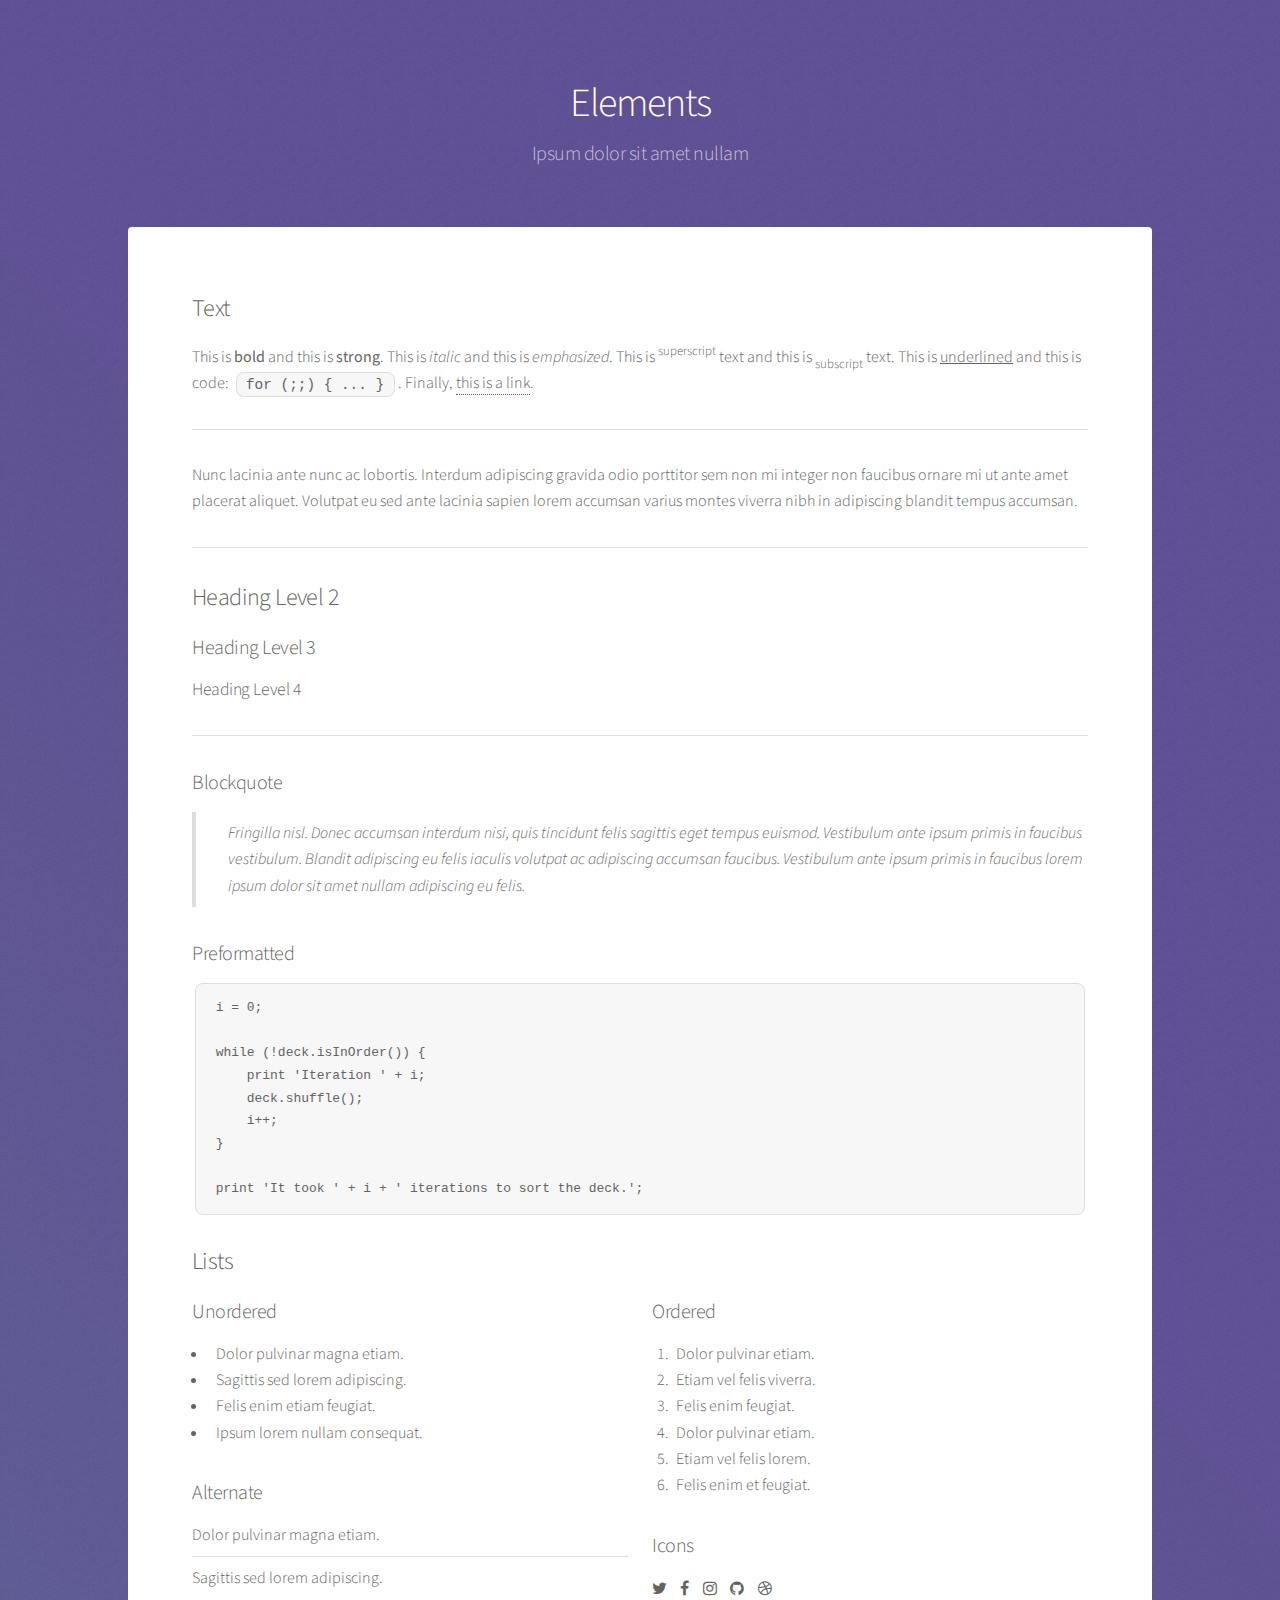
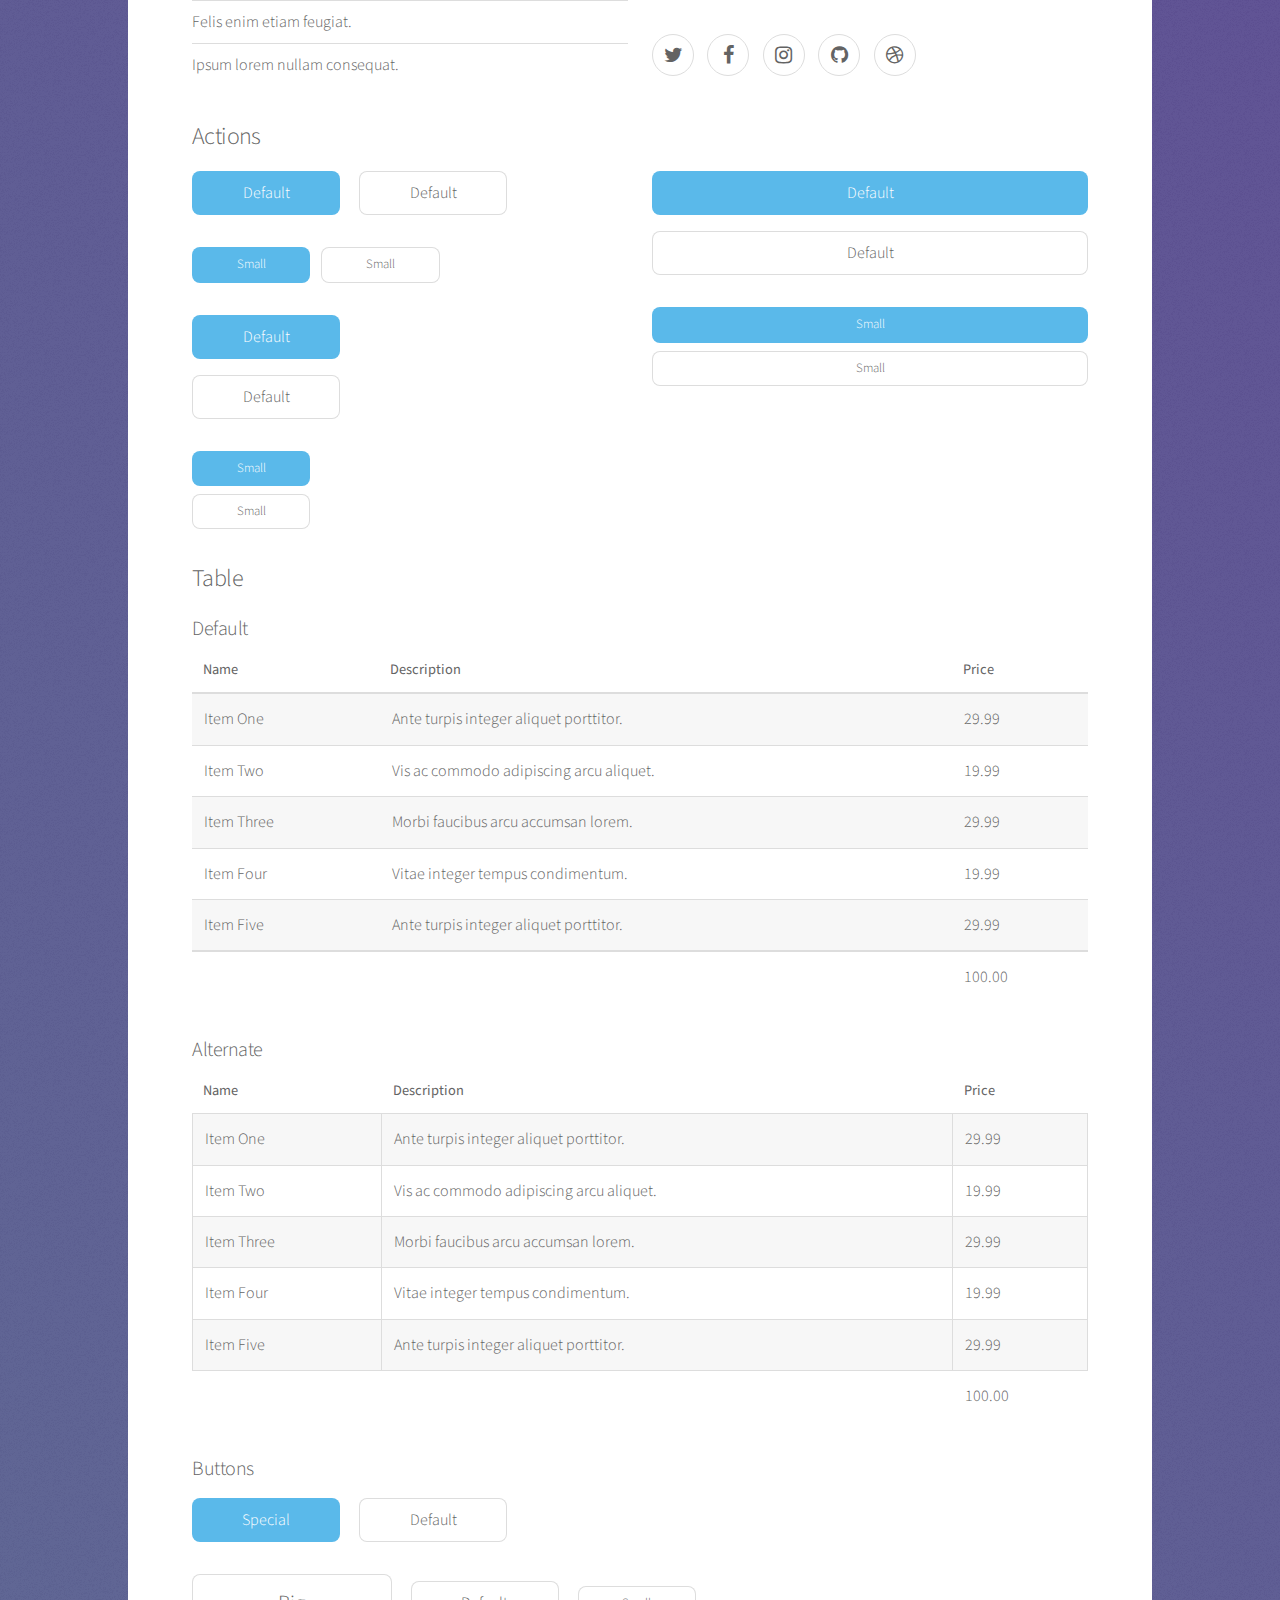
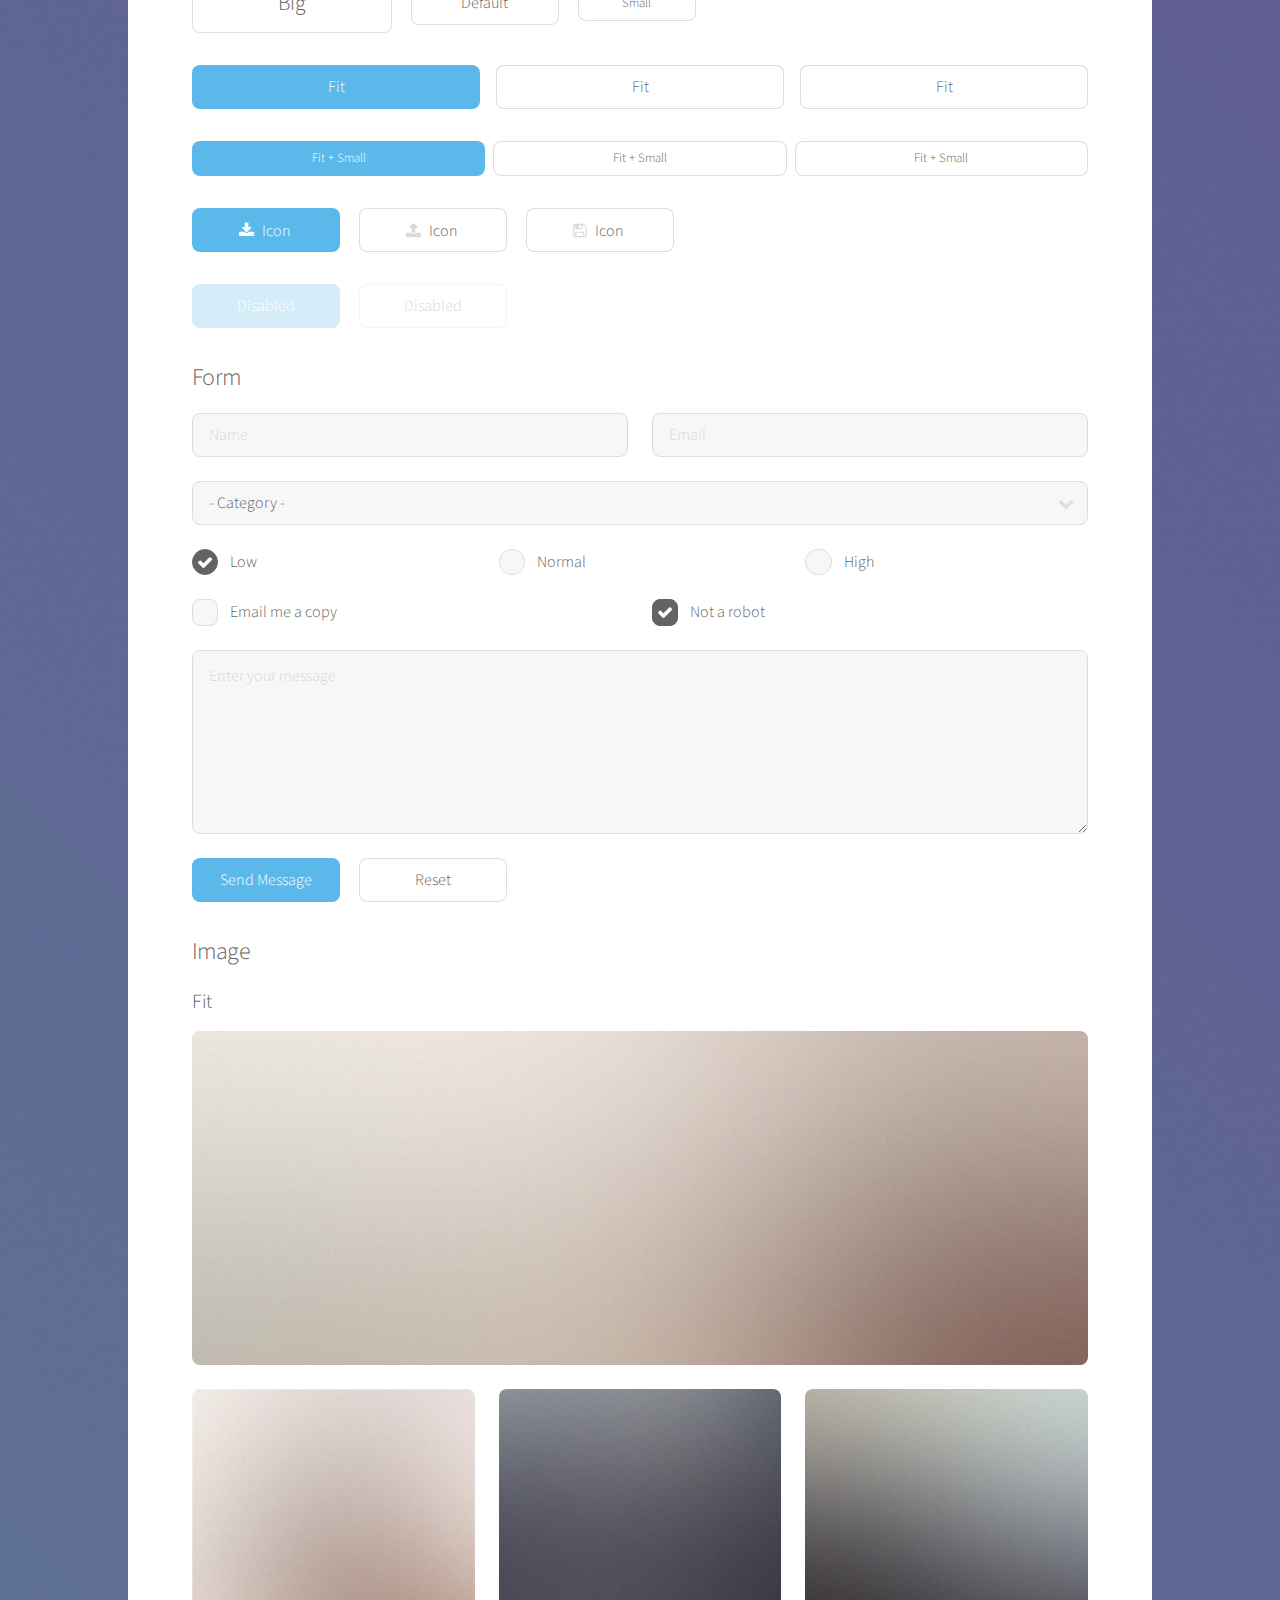
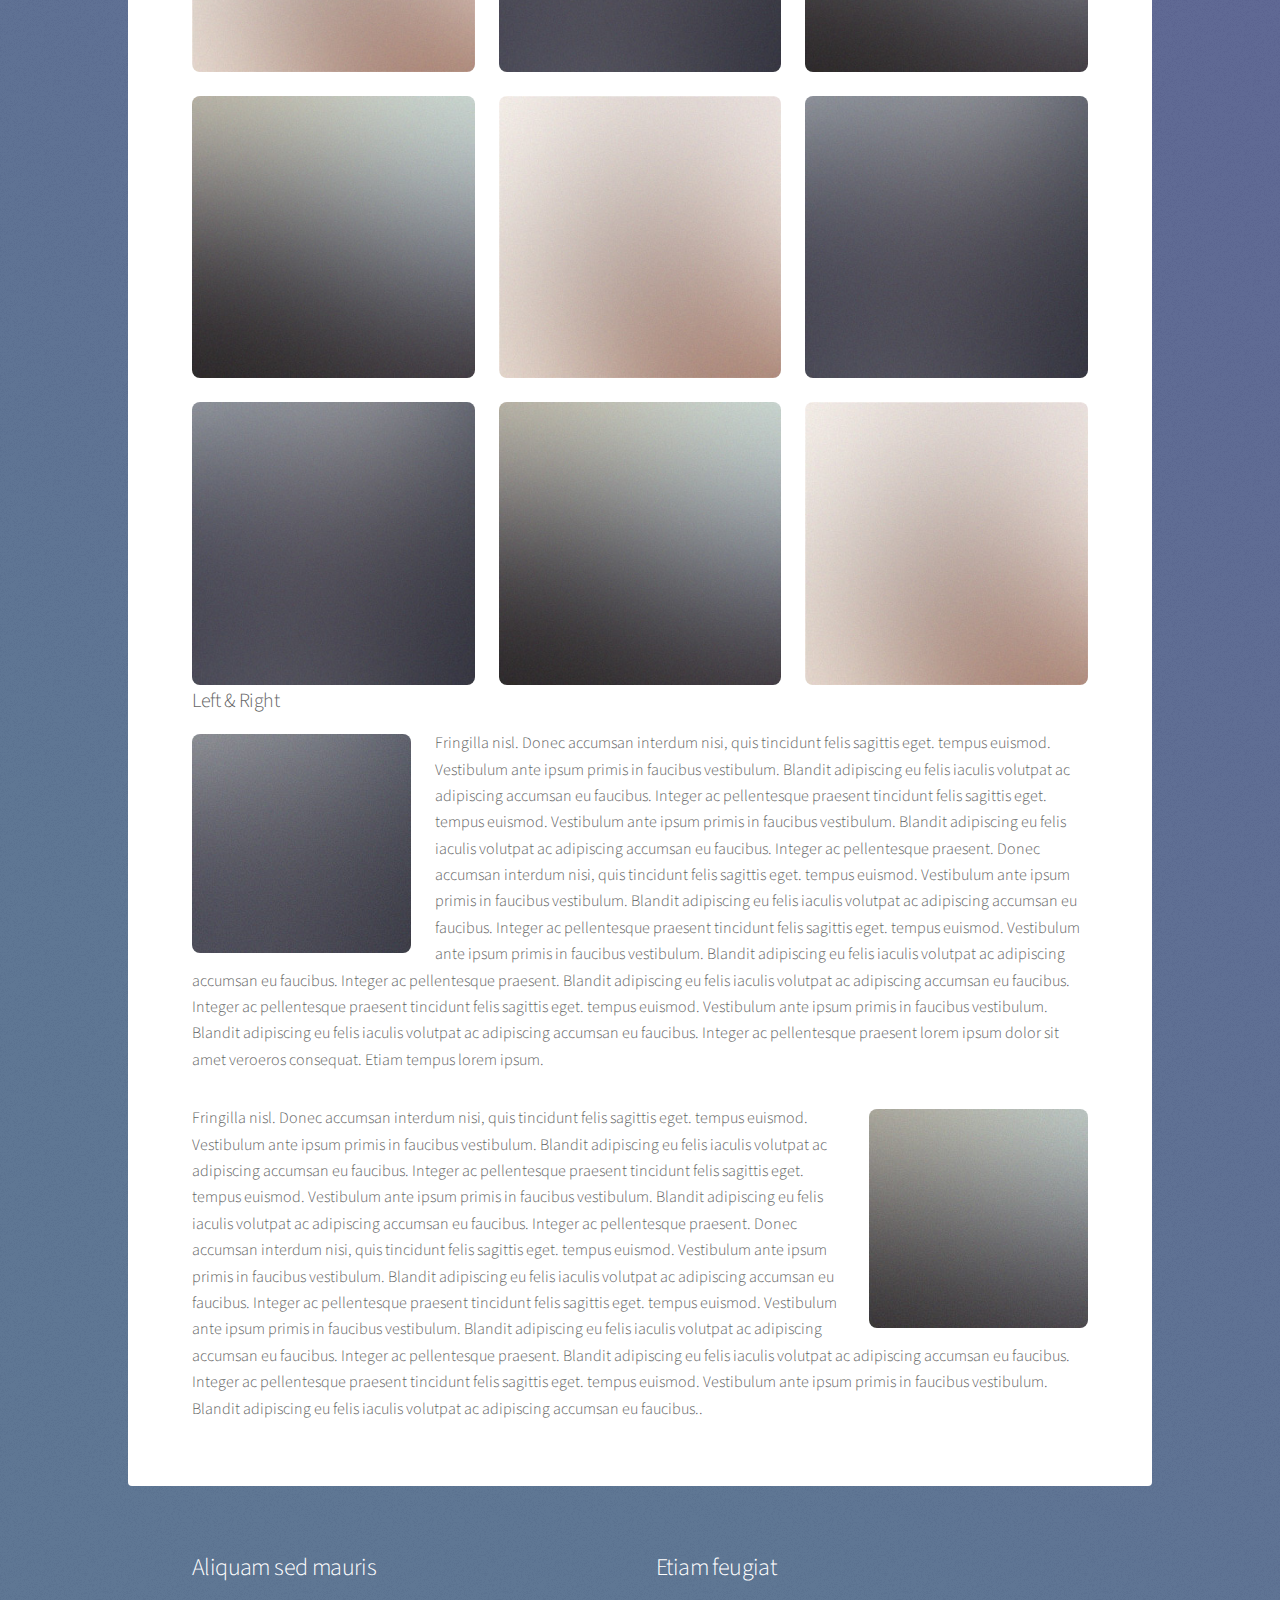
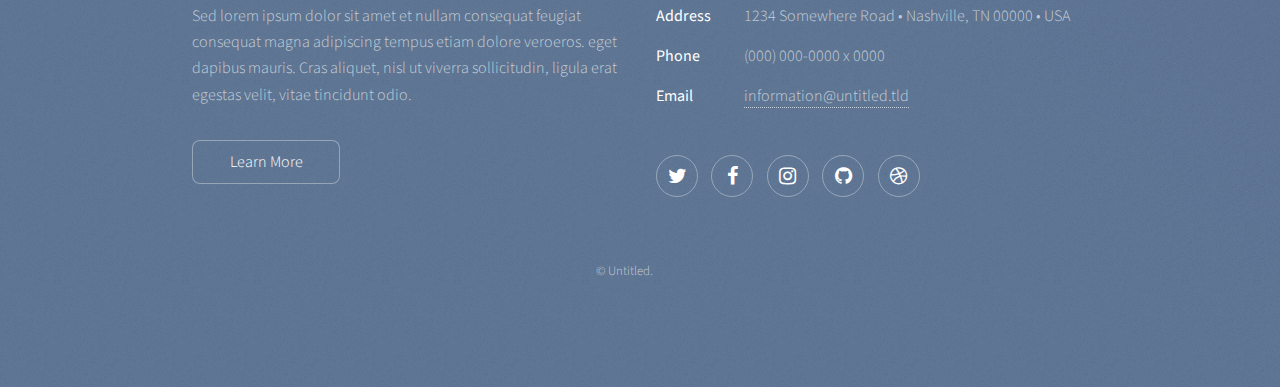
==== commit d22be9a4: "Scrub Asset Directory" ====
--- a/elements.html
+++ b/elements.html
@@ -1,9 +1,4 @@
 <!DOCTYPE HTML>
-<!--
-	Stellar by Pixelarity
-	pixelarity.com | hello@pixelarity.com
-	License: pixelarity.com/license
--->
 <html>
 	<head>
 		<title>Untitled</title>
@@ -391,4 +386,4 @@
 			<script src="assets/js/main.js"></script>
 
 	</body>
-</html>+</html>
--- a/assets/css/main.css
+++ b/assets/css/main.css
@@ -1,11 +1,5 @@
 @import url(font-awesome.min.css);
 @import "https://fonts.googleapis.com/css?family=Source+Sans+Pro:300,400";
-
-/*
-	Stellar by Pixelarity
-	pixelarity.com | hello@pixelarity.com
-	License: pixelarity.com/license
-*/
 
 /* Reset */
 
@@ -1624,10 +1618,10 @@
 
 	body {
 		background-color: #935d8c;
-		background-image: url("images/overlay.png"), -moz-linear-gradient(45deg, #e37682 15%, #5f4d93 85%);
-		background-image: url("images/overlay.png"), -webkit-linear-gradient(45deg, #e37682 15%, #5f4d93 85%);
-		background-image: url("images/overlay.png"), -ms-linear-gradient(45deg, #e37682 15%, #5f4d93 85%);
-		background-image: url("images/overlay.png"), linear-gradient(45deg, #e37682 15%, #5f4d93 85%);
+		background-image: url("images/overlay.png"), -moz-linear-gradient(45deg, #5c7492 15%, #5f4d93 85%);
+		background-image: url("images/overlay.png"), -webkit-linear-gradient(45deg, #5c7492 15%, #5f4d93 85%);
+		background-image: url("images/overlay.png"), -ms-linear-gradient(45deg, #5c7492 15%, #5f4d93 85%);
+		background-image: url("images/overlay.png"), linear-gradient(45deg, #5c7492 15%, #5f4d93 85%);
 	}
 
 		body.is-loading *, body.is-loading *:before, body.is-loading *:after {
@@ -1688,10 +1682,21 @@
 		border-bottom: dotted 1px;
 		color: inherit;
 	}
-
-		a:hover {
-			border-bottom-color: transparent;
-		}
+	a.heavy {
+		text-decoration: none;
+		border-bottom: none;
+		color: #5AB9Ea;
+		font-weight:bold;
+	}
+
+	a:hover {
+		border-bottom-color: transparent;
+	}
+
+a.heavy:hover {
+
+}
+
 
 	strong, b {
 		font-weight: 400;
@@ -1759,7 +1764,6 @@
 		h1 {
 			font-size: 2em;
 		}
-
 	}
 
 	sub {
@@ -1855,7 +1859,53 @@
 		border-bottom-color: rgba(255, 255, 255, 0.35);
 	}
 
-/* Box */
+ mark {
+	display: inline-block;
+  padding: 4 1em;
+	font-style: italic;
+	color: #828282;
+	background-color: #f2f2f2;
+	}
+
+.lightbulb {
+	display: flex;
+	flex-flow: row nowrap;
+	justify-content: center;
+	align-content: center;
+}
+
+.lightbulb i {
+	color: #efdb26;
+  margin-left: .5em;
+	padding-right: .5em;
+}
+
+.lightbulb li {
+		font-style: italic;
+		margin-bottom: 20px;
+}
+
+.lightbulb li:last-child {
+	 margin-bottom: 4em;
+}
+
+.lightbulb leftbulb {
+	order: 1;
+	flex: 1 1 auto;
+	align-self: auto;
+	min-width: 0;
+	min-height: auto;
+}
+
+.lightbulb rightbulb {
+	order: 2;
+	flex: 10 1 auto;
+	align-self: auto;
+	min-width: 0;
+	min-height: auto;
+}
+
+d/* Box */
 
 	.box {
 		border-radius: 8px;
@@ -2018,7 +2068,7 @@
 		input[type="button"].special,
 		button.special,
 		.button.special {
-			background-color: #8cc9f0;
+			background-color: #ED1E79;
 			color: #ffffff !important;
 			box-shadow: none;
 		}
@@ -2028,7 +2078,7 @@
 			input[type="button"].special:hover,
 			button.special:hover,
 			.button.special:hover {
-				background-color: #9acff2;
+				background-color: ED1E79;
 			}
 
 			input[type="submit"].special:active,
@@ -2036,7 +2086,7 @@
 			input[type="button"].special:active,
 			button.special:active,
 			.button.special:active {
-				background-color: #7ec3ee;
+				background-color: ED1E79;
 			}
 
 			input[type="submit"].special.icon:before,
@@ -2466,7 +2516,15 @@
 
 			.image.main img {
 				width: 100%;
-			}
+		}
+
+img.comp {
+	max-width: 100%;
+	display: block;
+	height: auto;
+	margin: 0 auto;
+}
+
 
 /* List */
 
@@ -2908,28 +2966,28 @@
 			-ms-flex: 1;
 			flex: 1;
 			padding: 1.5em;
-			color: #ffffff;
+			color: #595959;
 			text-align: center;
 		}
 
 			.statistics li.style1 {
-				background-color: #efa8b0;
+				background-color: #ffffff;
 			}
 
 			.statistics li.style2 {
-				background-color: #c79cc8;
+				background-color: #ffffff;
 			}
 
 			.statistics li.style3 {
-				background-color: #a89cc8;
+				background-color: #ffffff;
 			}
 
 			.statistics li.style4 {
-				background-color: #9bb2e1;
+				background-color: #ffffff;
 			}
 
 			.statistics li.style5 {
-				background-color: #8cc9f0;
+				background-color: #ffffff;
 			}
 
 			.statistics li strong, .statistics li b {
@@ -3143,8 +3201,9 @@
 					display: block;
 					margin: 0 auto;
 					max-width: 75%;
-				}
-
+			}
+
+	}
 		@media screen and (max-width: 1280px) {
 
 			#header {
@@ -3365,7 +3424,7 @@
 		}
 
 		#main a:hover {
-			color: #636363;
+			color: #ED1E79;
 		}
 
 		#main strong, #main b {
@@ -3432,7 +3491,7 @@
 			#main input[type="button"].special,
 			#main button.special,
 			#main .button.special {
-				background-color: #8cc9f0;
+				background-color: #5AB9Ea;
 				color: #ffffff !important;
 				box-shadow: none;
 			}
@@ -3442,7 +3501,7 @@
 				#main input[type="button"].special:hover,
 				#main button.special:hover,
 				#main .button.special:hover {
-					background-color: #9acff2;
+					background-color: #ED1E79;
 				}
 
 				#main input[type="submit"].special:active,
@@ -3798,4 +3857,4 @@
 				max-width: 100%;
 			}
 
-		}+		}
--- a/assets/css/ie9.css
+++ b/assets/css/ie9.css
@@ -1,8 +1,3 @@
-/*
-	Stellar by Pixelarity
-	pixelarity.com | hello@pixelarity.com
-	License: pixelarity.com/license
-*/
 
 /* Spotlight */
 
@@ -59,4 +54,4 @@
 
 	#footer .copyright {
 		clear: both;
-	}+	}
--- a/assets/css/ie8.css
+++ b/assets/css/ie8.css
@@ -1,8 +1,3 @@
-/*
-	Stellar by Pixelarity
-	pixelarity.com | hello@pixelarity.com
-	License: pixelarity.com/license
-*/
 
 /* Type */
 
@@ -63,4 +58,4 @@
 		margin-top: 0;
 		margin-left: 0;
 		width: 100%;
-	}+	}
